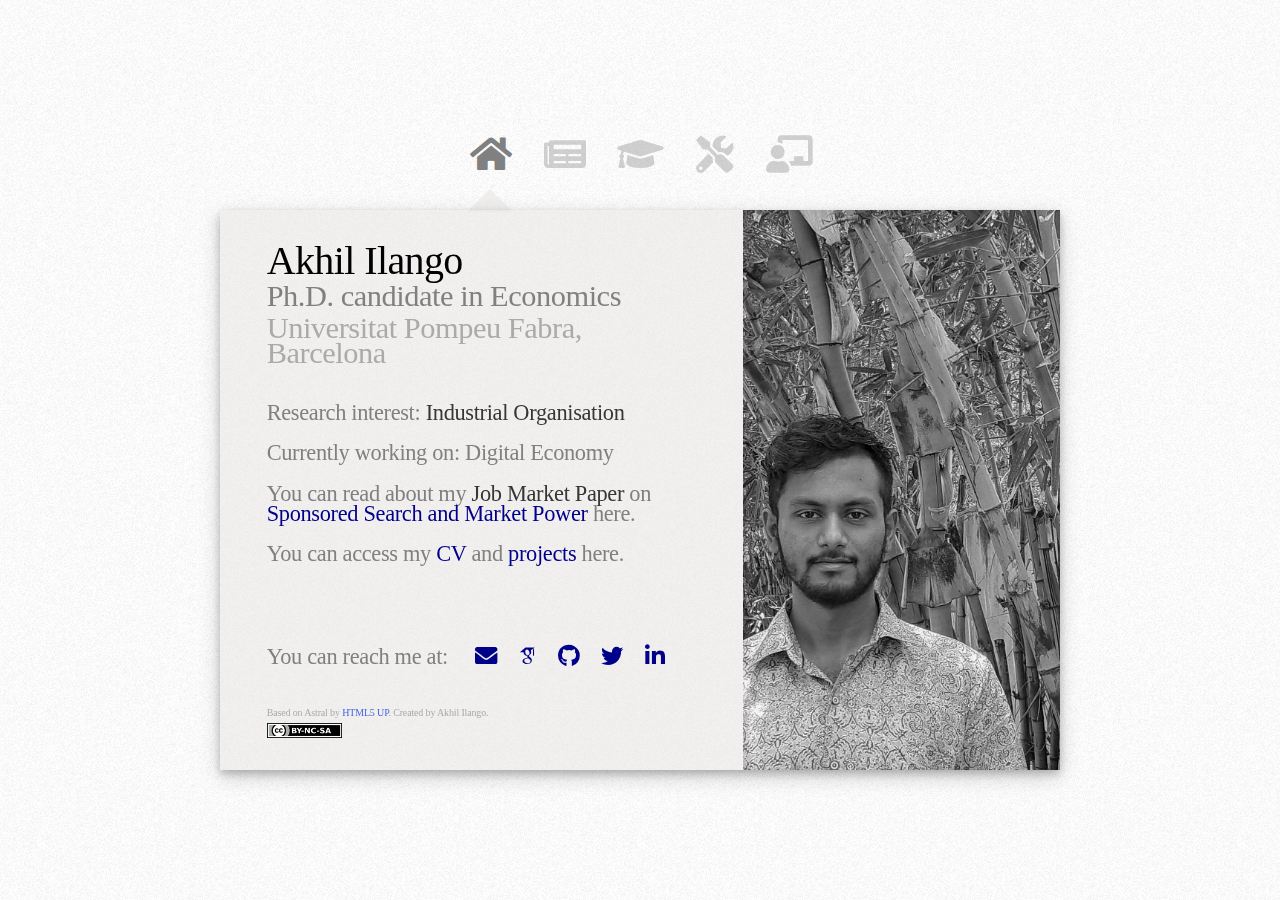
==== akhililango.github.io-master/index.html @ 3ec4627b "shadow" ====
<!DOCTYPE HTML>
<!--
	Based on Astral by HTML5 UP (html5up.net)
	Akhil Ilango | @akhil_ilango
	This work is licensed under a Creative Commons Attribution-ShareAlike 4.0 International License.
-->
<html>
	<head>
		<title>Akhil Ilango</title>
		<meta charset="utf-8" />
		<meta name="viewport" content="width=device-width, initial-scale=1, user-scalable=no" />
		<link rel="stylesheet" href="assets/css/main.css" />

		<meta name="twitter:card" content="summary"/>
		<meta name="twitter:title" content="Akhil Ilango"/>
		<meta name="twitter:description" content=""/>
		
		<link rel="stylesheet" href="https://cdnjs.cloudflare.com/ajax/libs/font-awesome/4.7.0/css/font-awesome.min.css">
		<link rel="stylesheet" href="assets/css/academicons.css">
		
	</head>
	
		<!-- Wrapper-->
			<div id="wrapper">

				<!-- Nav -->
					<nav id="nav">
						<a href="#" class="fas fa-home" style="color:#808080;"><span>Home</span></a>
						<a href="#jmp" class="fas fa-newspaper" style="color:#808080;"><span>JMP</span></a>
						<a href="#cv" class="fas fa-graduation-cap" style="color:#808080;"><span>CV</span></a>
						<a href="#wp" class="fas fa-tools" style="color:#808080;"><span>Projects</span></a>
<!-- 						<a href="#code" class="fas fa-calculator" style="color:#808080;"><span>Code</span></a>
						<a href="#data" class="fas fa-chart-line" style="color:#808080;"><span>Data</span></a> -->
						<a href="#teaching" class="fas fa-chalkboard-teacher" style="color:#808080;"><span>Teaching</span></a>
<!-- 						<a href="#blog" class="fas fa-globe" style="color:#808080;"><span>Other</span></a> -->
						<!-- <a href="#contact" class="icon solid fa-envelope" style="color:#808080;"><span>Contact</span></a> -->
					</nav>

				<!-- Main -->
					<div id="main">

						<!-- Me -->
							<article id="home" class="panel intro">
								<header>
									<p style="color:black; font-size: 2.5rem; line-height: 0.8em;   " >Akhil Ilango</p>
									<p style="color: grey; font-size: 1.9rem; line-height: 0.8em;   ">Ph.D. candidate in Economics</p>
									<p style=" font-size: 1.9rem; line-height: 0.8em;   ">Universitat Pompeu Fabra, Barcelona</p>
									<br />
									<p style="font-size: 1.4rem;   line-height: 0.9em  ; color: #808080; ">
<!-- 										I'm a third-year Ph.D. student at Universitat Pompeu Fabra, Barcelona.<br> -->
<!-- 										<br /><br> -->
										Research interest: <b>Industrial Organisation</b><!-- , <b>Development</b> -->
										<br /><br>
										Currently working on: Digital Economy<!--, Misallocation -->
										<br /><br>
<!-- 										I am on the <b>Job Market</b> during the <b>2022-23</b> academic year. -->
<!-- 										<br style="line-height: 15px" />Available for interviews at the (Virtual) EEA and AEA <b>Job Market</b> meetings, <b>2022-23</b>.   -->
<!-- 										<br /><br>									 -->
										You can read about my <b>Job Market Paper</b> on 
											<br style="line-height: 1.25rem" /> 
										<a href="https://akhililango.github.io/#jmp">Sponsored Search and Market Power</a>  here.
										<br /><br>
										You can access my <a href="https://akhililango.github.io/#cv">CV</a> and <a href="https://akhililango.github.io/#wp">projects</a> here.
										<br style="line-height: 50%" />
										<br />
										<br>
<!-- 										<span style="color:red;"> NEW! </span> abc -->
<!-- 									</p> -->
									<br style="line-height: 15px" />
									<br>
<!-- 									<p style="font-size:100%;"> -->
										You can reach me at:&emsp;
										<a class="fas fa-envelope" href="mailto:akhil.ilango@upf.edu"></a
										>&emsp;<a class="ai ai-google-scholar" href="pages/error404.html"></a
										>&emsp;<a class="fab fa-github" href="http://github.com/akhililango"></a
										>&emsp;<a class="fab fa-twitter" href="http://twitter.com/ilangoakhil"></a
										>&emsp;<a class="fab fa-linkedin" href="http://linkedin.com/in/akhililango"></a><br>
									</p>
									<br style="line-height: 15px" />
<!--										<li style="font-size: 15px;"><a class="fas fa-google-scholar" href="https://scholar.google.com/citations?user=eohlTTcAAAAJ&hl=en" target="_blank">Google Scholar</li -->
<!-- 										<li style="font-size: 15px;">ArXiv</li> -->
<!-- 										<li style="font-size: 15px;">SSRN</li> -->
<!-- 										<li style="font-size: 15px;"><a href="https://orcid.org/0000-0002-6910-0363"><i class="ai ai-fw ai-orcid-square"></i> ORCID</a><br> -->
<!-- 										<li style="font-size: 15px;"><a href="http://ideas.repec.org/f/pra541.html"><i class="fa fa-fw fa-share-alt-square"></i> RePEc</a><br> -->
<!-- 									</ul><br> -->
<!-- 									<p style="font-size: 10px;"><a rel="license" href="http://creativecommons.org/licenses/by/3.0/"><img alt="Creative Commons License" style="border-width:0" src="https://i.creativecommons.org/l/by/3.0/88x31.png" style="width: 25px;" /></a><br /> -->
									<p style="font-size: 10px;">
<!-- 										This work is licensed under a <a rel="license" href="http://creativecommons.org/licenses/by/3.0/">Creative Commons Attribution 3.0 Unported License</a>.<br> -->
										Based on Astral by <a href"https://html5up.net/">HTML5 UP</a>. Created by Akhil Ilango.<br>
										<img src="pages/by-nc-sa.png" width="75" height="15" alt="" />
<!-- 										[![CC BY-SA 4.0][cc-by-sa-shield]][cc-by-sa]  
										[cc-by-sa-shield]: https://img.shields.io/badge/License-CC%20BY--SA%204.0-lightgrey.svg -->
									</p>
								</header>
								<a href="#work" class="jumplink pic">
									<img  class="img-responsive" alt="Responsive image"
									width="207" height="440" src="pages/akhil-web.jpg"  />
								</a>
							</article>
						
						<!-- JMP -->
							<article id="jmp" class="panel">
								<section>
<!-- 									<header> -->
<!-- 										<h3>Sponsored Search and Market Power</h3><center></center> -->
									<span style=" color: black; font-size: 1.75rem;">Sponsored Search and Market Power</span>
<!-- 									</header> -->
									<p>
										<span style="font-size: 24px;"><b>Job Market Paper</b></span><br style="line-height: 30px" /><br>
										<span style="font-size: 20px;">
											<a style=" text-indent: 0px;" href="pages/projects/SponsoredSearch/SponsoredSearchMarketPower_Akhil-Ilango.pdf" target="_blank"><span class="nowrap"><span class="fa fa-file-pdf-o"></span> Draft</span></a>&emsp;
<!-- 											<a style=" text-indent: 0px;" href="https://papers.ssrn.com/sol3/papers.cfm?abstract_id=3992851" target="_blank"><span class="nowrap"><span class="fa fa-file-pdf-o"></span> <span class="ai ai-ssrn ai-lg"></span></span></a>&emsp;
											<a  style=" text-indent: 0px;"href="pages/error404.html" target="_blank"><span class="nowrap"><span class="fa fa-file-pdf-o"></span> Slides</span></a>&emsp;
											<a style=" text-indent: 0px;" href="https://akhililango.github.io/#code"><span class="nowrap"><span class="fa fa-code"></span> Code</span></a>&emsp;
											<a style=" text-indent: 0px;"href="https://akhililango.github.io/#data"><span class="nowrap"><span class="fa fa-database"></span> Data</span></a>&emsp;
											<a style=" text-indent: 0px;" href="pages/error404.html" target="_blank"><span class="nowrap"><span class="ai ai-google-scholar"></span> BibTeX</span></a> -->
										</span>
												<br>
									</p>
									<p style="font-size: 20px;">
										Fact 1: Rising product market concentration <br /><br>
										Fact 2: Dominant digital platforms <br /><br>
										Question: How do digital platforms affect product market competition? <br /><br>
										This paper: Effects of Sponsored Ads <br /><br>
										Novel channel: Pass-through of ad commission into product pricing is asymmetric across ad position<br /><br>
										Takeaway: Ad auction reduces product market competition and consumer welfare through above channel
										<hr>
											<center>
												<figure>
												  <img style="width:60%;" src="pages/projects/SponsoredSearch/thispaper-white.png"  />
												  <figcaption style="font-size: 20px;">Framework</figcaption>
												</figure>
											</center>
										<hr>
										<b style="font-size: 20px;">Step 1</b><span style="font-size: 20px;">: Effect of prominence and price visibility in absence of auction </span><br><br>
											<center>
												<figure>
												  <img style="width:60%;" src="pages/projects/SponsoredSearch/benchmark.gif"  />
												  <figcaption style="font-size: 20px;">Price visibility affects both search and purchase decision</figcaption>
												</figure>
											</center>
											<br /><br>
											<center>
												<figure>
												  <img style="width:40%;" src="pages/projects/SponsoredSearch/benchmark-white.png"  />
												  <figcaption style="font-size: 20px;">Price visibility increases price elasticity</figcaption>
												</figure>
											</center>
										<br /><br>
										<hr>
										<b style="font-size: 20px;">Step 2</b><span style="font-size: 20px;">: Equilibrium with auction </span><br><br>
											<center>
												<figure>
												  <img style="width:60%;" src="pages/projects/SponsoredSearch/fulleqm.gif"  />
												  <figcaption style="font-size: 20px;">Heterogenous pass-through of ad commission by position</figcaption>
												</figure>
											</center>
											<br /><br>
											<center>
												<figure>
												  <img style="width:40%;" src="pages/projects/SponsoredSearch/fulleqm-white.png"  />
												  <figcaption style="font-size: 20px;">Ad auction reduces ability of firm 2 to compete through prices</figcaption>
												</figure>
											</center>
											<br /><br>
											<center>
												<figure>
												  <img style="width:40%;" src="pages/projects/SponsoredSearch/cs-white.png"  />
												  <figcaption style="font-size: 20px;">Reduced competition leads to lower consumer surplus</figcaption>
												</figure>
											</center>
										<hr>
										<b style="font-size: 20px;">More results in the paper</b>:<br>
											<span style="font-size: 20px;">
												Extension: Vertically differentiated firms
												<br>
												Counterfactuals (to-do): Per-sale commission, Consumer subscription, Platform as a firm
											</span>
										<hr>
										<b style="font-size: 20px;">Upcoming</b><span style="font-size: 20px;">: Structural estimation of pass-through from ad commissions to product prices</span>
									</p>
								</section>
							</article>
				
						<!-- CV -->
							<article id="cv" class="panel">
								<section>
									<p>
										<span style="font-size: 20px;">
											<a href="pages/CV_Akhil-Ilango.pdf" target="_blank"><span class="nowrap" style="font-size: 1.5rem;">CV <span class="fa fa-file-pdf-o"></span></a>&emsp;
										</span>
											<br>
										<span style="font-size: 16px;">Updated December 2021.</span>
									</p>
<!-- 									<br style="line-height: 30px" /> -->
<!-- 									<header>
										<h3>Education</h3>
									</header> -->
									<span style=" color: black; font-size: 1.75rem;">Education</span>
									<p style="font-size: 20px;">
										&emsp;Ph.D. in Economics, UPF, Barcelona, 2023 (expected)<br style="line-height: 30px" />
										&emsp;M.Res. in Economics, UPF, Barcelona, 2019<br style="line-height: 30px" />
										&emsp;M.Sc. in Economics, BSE & UPF, Barcelona, 2018<br style="line-height: 30px" />
										&emsp;B.Tech. in Mechanical Engineering, NIT-T, India, 2017<br style="line-height: 30px" />
									<br>
									</p>
<!-- 									<header>
										<h3>References</h3>
									</header> -->
									<span style=" color: black; font-size: 1.75rem;">References</span>
									<p style="font-size: 20px; style="line-height: 30px">
										&emsp;<a href="http://www.econ.upf.edu/~rferrer/">Rosa Ferrer</a>, Associate Professor, UPF<br style="line-height: 30px" />
										&emsp;<a href="https://sites.google.com/site/sandroshelegia/">Sandro Shelegia</a>, Associate Professor, UPF<br style="line-height: 30px" />
										&emsp;ABC<br style="line-height: 30px" />
										&emsp;DEF<br style="line-height: 30px" />
									<br>
									</p>
<!-- 									<header>
										<h3>Address</h3>
									</header> -->
									<span style=" color: black; font-size: 1.75rem;">Address</span>
									<p style="font-size: 20px;">
										&emsp;C/ Ramon Trias Fargas 25-27<br style="line-height: 30px" />
										&emsp;08005 Barcelona<br style="line-height: 30px" />
										&emsp;Department of Economics and Business<br style="line-height: 30px" />
										&emsp;Universitat Pompeu Fabra<br style="line-height: 30px" />
										&emsp;Ciutadella Campus
									</p>
								</section>
							</article>
						
						<!-- Projects -->
							<article id="wp" class="panel">
<!-- 								<section>
									<header>
										<h3>Publications</h3>
									</header>
								</section> -->
 								<section>
<!-- 									<header> -->
<!--  										<h3>Working Paper(s)</h3> -->
 										<span style=" color: black; font-size: 1.75rem;">Working Paper(s)</span>
<!-- 									</header> -->
									<br />
									<p> 
										<span style=" text-indent: 10px; line-height: 2.2rem; " class="papertitle"><b >* Sponsored Search and Market Power</b></span>
										<span  style=" text-indent: 30px;"class="journal">Job Market Paper</span>
											<br style="line-height: 0.05rem" />
										<span class="coauthors" style=" text-indent: 30px;"><b>Best Paper Nominee</b>, <span style="font-size: 14px;">2021 Econometric Society Delhi WS<a href="http://econdse.org/ws2021/"></a></span></span>
 											<br style="line-height: 0.1rem" />
										<span style="font-size: 20px; text-indent: 30px">
											<details>
											<summary style="font-size: 20px; text-indent: 45px;">
												Abstract&emsp;
												<a style=" text-indent: 0px;" href="pages/projects/SponsoredSearch/SponsoredSearchMarketPower_Akhil-Ilango.pdf" target="_blank"><span class="nowrap"><span class="fa fa-file-pdf-o"></span> Draft</span></a>&emsp;
												<a style=" text-indent: 0px;" href="https://papers.ssrn.com/sol3/papers.cfm?abstract_id=3992851" target="_blank"><span class="nowrap"><span class="fa fa-file-pdf-o"></span> <span class="ai ai-ssrn ai-lg"></span></span></a>&emsp;
 												<a style=" text-indent: 0px;"href="pages/error404.html" target="_blank"><span class="nowrap"><span class="fa fa-file-pdf-o"></span> Slides</span></a>&emsp;
												<a style=" text-indent: 0px;" href="https://akhililango.github.io/#code"><span class="nowrap"><span class="fa fa-code"></span> Code</span></a>&emsp;
												<a style=" text-indent: 0px;"href="https://akhililango.github.io/#data"><span class="nowrap"><span class="fa fa-database"></span> Data</span></a>&emsp;
												<a style=" text-indent: 0px;" href="pages/error404.html" target="_blank"><span class="nowrap"><span class="ai ai-google-scholar"></span> BibTeX</span></a>
											</summary>
												<p align="justify" style="font-size: 1rem; text-indent: 45px;line-height: 1.5rem">
													<span align="justify">
														&emsp;How does online advertising affect consumer behaviour, product pricing and
															competition? To analyse this, I develop a theory of digital marketplaces where
															an intermediary provides a platform for firms to advertise their product and
															where consumers need to engage in costly search if they want to learn more
															about the products. The contributions of this paper are twofold. First, I consider
															the case where advertising cost is lump-sum, as in offline advertising. I show
															that when prices are observable prior to search, a more prominent firm charges
															a higher price and earns a higher revenue. Second, I augment this model by
															allowing the intermediary to determine endogenously the order in which
															products are displayed and the advertising commissions (per-click) to be paid,
															through an auction. I show that the pass-through from these commissions to
															product prices is higher for a non-prominent firm, thus restricting its ability
															to compete using price. This asymmetry in equilibrium lowers competition,
															consumer surplus and total transactions in the product market. This result
															informs the ongoing policy debate on the effect of dominant digital platforms
															on the product market.
													</span>
													<br>
													<center>
														<img style="width:75%;" src="pages/projects/SponsoredSearch/thispaper-white.png"  />
															<br style="line-height: 0.8rem" />
														<img style="width:50%;" src="pages/projects/SponsoredSearch/cs-white.png"  />
													</center>
												</p>
											</details>
											<p class="coauthors" style=" text-indent: 30px;"><b>Presented at</b>: <span style="font-size: 12px;">2021 Delhi WS, UPF Internal Micro, Stockholm IO Workshop, UPF Jamboree</span>
											</p>
										</span>
									</p>			
								</section>
								<section>
<!-- 									<header> -->
<!--  										<h3>Work(s) In-Progress</h3> -->
										<span style=" color: black; font-size: 1.75rem;">Work(s) In-Progress</span>
<!-- 									</header> -->
 									<p>
										<span style=" text-indent: 10px; line-height: 2.2rem;" class="papertitle"><b >* Sponsored Search and Market Power: Empirical Evidence</b></span>
 									</p>
									<p>
										<span style=" text-indent: 10px; line-height: 2.2rem; " class="papertitle"><b >* Demand distortions and Markups</b></span>
										<span class="coauthors" style=" text-indent: 30px;">with <a href="https://sites.google.com/view/econsampreet" target="_blank">Sampreet Goraya</a> (Stockholm SE)</span>
  											<br style="line-height: 0.1rem" /> 
										<span style="font-size: 20px; text-indent: 30px">
											<details>
											<summary style="font-size: 20px; text-indent: 45px;">
												Abstract&emsp;
											</summary>
												<p align="justify" style="font-size: 1rem; text-indent: 45px;line-height: 1.5rem">
													<span align="justify">
														&emsp;Local demand is an important determinant of firm growth in the rural areas. In
														this project, we document the role of ethnic networks in segmenting the local
														demand and its implication for local firm growth and aggregate misallocation.
														We focus our analysis on Indian firms, where caste networks are an important
														determinant of individuals’ economic outcome. We show that demand is
														segmented along caste lines. This in turn creates markup and productivity
														dispersion. To identify this demand effect, we use exogenous changes in
														regional rainfall intensity as an instrument for local demand shocks. We find
														that the Low Caste (LC) consumers experience a positive income shock due to
														rainfall and that this translates into higher per-capita consumption. Further, we
														show that regional increase in the LCs’ demand translates into higher output
														growth for the firms with LC owners relative to others. Using a quantitative
														model of capital market friction and demand segmentation, we look to highlight
														the demand channel in determining firm growth and misallocation.
													</span>
												<br>
												</p>
											</details>
												<p class="coauthors" style=" text-indent: 30px;"><b>Presented at</b> (me & co-author): <span style="font-size: 0.75rem;">2020 UPF Jamboree</span>
												</p>
										</span>
									</p>
									<p>
										<span style=" text-indent: 10px; line-height: 2.2rem; " class="papertitle"><b >* Sleeping With the Enemy</b></span>
										<span class="coauthors" style=" text-indent: 30px;">with <a href="https://espinomics.wixsite.com/mespinosa" target="_blank">Miguel Espinosa</a> (U Bocconi) and <a href="https://sites.google.com/view/giorgio-zanarone?" target="_blank">Giorgio Zanarone</a> (U Washington St. Louis)</span>
									</p>						
									<p>
										<span style=" text-indent: 10px; line-height: 2.2rem;" class="papertitle"><b >* The Dynamics of Firm Prominence</b></span>
									</p>
								</section>
<!-- 								<section>
									<header>
										<p style=" color: black; font-size: 2.5rem; line-height: 2.2rem">Work In-Hibernation</p>
									</header>
									<p>
										<span style=" text-indent: 10px; line-height: 2.2rem; " class="papertitle"><b >Rational Adaptation</b></span>
									</p>
								</section> -->
								<section>
<!-- 									<header> -->
<!--  										<h3>Collaborators</h3> -->
										<span style=" color: black; font-size: 1.75rem;">Collaborators</span>
<!-- 									</header> -->
									<p>
										<span class="coauthors" style=" text-indent: 30px;"><a font-size="20px"; href="https://espinomics.wixsite.com/mespinosa">Espinosa, Miguel</a></span>
											<br style="line-height: 0.1rem" /> 
										<span class="coauthors" style=" text-indent: 30px;"><a font-size="20px"; href="https://sites.google.com/view/econsampreet" target="_blank">Goraya, Sampreet</a></span>
											<br style="line-height: 0.1rem" /> 
										<span class="coauthors" style=" text-indent: 30px;"><a font-size="20px"; href="https://sites.google.com/view/giorgio-zanarone?">Zanarone, Giorgio</a></span>
											<br style="line-height: 0.1rem" /> 
									</p>
								</section>
							</article>
								
 						<!-- Code -->
							<article id="code" class="panel">
  								<section>
<!-- 								<header> -->
<!-- 									<h3>Code</h3> -->
									<span style=" color: black; font-size: 1.75rem;">Code</span>
<!-- 								</header> -->
									<p>
										<br style="line-height: 1.5em" />
										<span style="font-size: 16px; text-indent: 20px">
											<details>
											<summary style=" text-indent: 20px; line-height: 1.5rem;">
												Sponsored Search: Empircial Evidence&emsp;
											</summary>
												<p align="justify" style="font-size: 1rem; text-indent: 20px;">
													<span align="justify">
														&emsp;- <a href="pages/error404.html">Non-parametric BLP</a><br>
													</span>
												</p>
											</details>
										</span>
									</p>
								</section>
							</article>
								
						<!-- Data -->
							<article id="data" class="panel">
								<section>
<!-- 								<header> -->
<!-- 									<h3>Data</h3> -->
									<span style=" color: black; font-size: 1.75rem;">Data</span>
<!-- 								</header> -->
									<p>
										<br style="line-height: 1.5em" />
										<span style="font-size: 16px; text-indent: 20px">
											<details>
											<summary style=" text-indent: 20px; line-height: 1.5rem;">
												Sleeping With the Enemy&emsp;
											</summary>
												<p align="justify" style="font-size: 1rem; text-indent: 20px;">
													<span align="justify">
														&emsp;- <a href="https://data.stanford.edu/congress_text">U.S. Congressional Records</a><br>
													</span>
												</p>
											</details>
										</span>
									</p>
									<p>
										<br style="line-height: 0.5em" />
										<span style="font-size: 16px; text-indent: 20px">
											<details>
											<summary style=" text-indent: 20px; line-height: 1.5rem;">
												Demand Distortions and Markups&emsp;
											</summary>
												<p align="justify" style="font-size: 1rem; text-indent: 20px;">
													<span align="justify">
														&emsp;- <a href="https://www.msmedatabank.in/">Micro, Small & Medium sized Enterprises Survey - India</a><br>
														&emsp;&emsp; - <a href="http://www.microdata.gov.in/nada43/index.php/home">NSS Household Consumption and Employment Survey - India</a><br>
														&emsp;&emsp; - <a href="http://www.microdata.gov.in/nada43/index.php/home">Economic Census - India</a><br>
													</span>
												</p>
											</details>
										</span>
									</p>
								</section>
							</article>
						
						<!-- Teaching -->
							<article id="teaching" class="panel">
								<section>
<!-- 									<header> -->
<!--  										<h3>Teaching</h3> -->
										<span style=" color: black; font-size: 1.75rem;">Teaching</span>
<!-- 									</header> -->
									<p>
										<br style="line-height: 1.5em" /> 
										<span style=" color: black; font-size: 20px;">TA - UPF Undergraduate</span>
											<li style="font-size: 20px;">Industrial Organisation</li>
											<li style="font-size: 20px;">Regulation and Competition Policy</li>
											<li style="font-size: 20px;">Microeconomics 1</li>
											<li style="font-size: 20px;">Microeconomics 2</li>
											<li style="font-size: 20px;"><a href="https://github.com/akhililango/TA-R2019">Modern Statistical Computing in R</a></li>
											<li style="font-size: 20px;">Data Analysis</li>
											<li style="font-size: 20px;">Business Organisation and Management</li>
											<li style="font-size: 20px;">Introduction to Macroeconomics</li>
											<li style="font-size: 20px;">Mathematics for Finance</li>
									</p>
								</section>
							</article>
								
						<!-- Stuff -->
							<article id="blog" class="panel">
								<section>
<!-- 									<header> -->
<!-- 										<h3>Stuff</h3> -->
										<span style=" color: black; font-size: 1.75rem;">Other</span>
<!-- 									</header> -->
									<p>
										<br style="line-height: 1.5em" />
										<span style="font-size: 16px; text-indent: 20px">
											<details>
											<summary style=" text-indent: 20px; line-height: 1.5rem;">
												Some Links for Economists&emsp;
											</summary>
												<p align="justify" style="font-size: 1rem; text-indent: 20px;">
													<span align="justify">
														&emsp;- <a href="https://the-turing-way.netlify.app/">The Turing Way's guide to reproducible research</a><br>
														&emsp;&emsp; - <a href="https://tilburgsciencehub.com/">Tools for Empirical research</a><br>
														&emsp;&emsp; - <a href="https://sites.google.com/site/mkudamatsu/tips4economists">Tips for Economists</a><br>
													</span>
												</p>
											</details>
										</span>
									</p>
									<p>
										<br style="line-height: 0.75em" />
										<span style="font-size: 16px; text-indent: 20px">
											<details>
											<summary style=" text-indent: 20px; line-height: 1.5rem;">
												Monthly favourites&emsp;
											</summary>
												<p align="justify" style="font-size: 1rem; text-indent: 20px;">
													<span align="justify">
														&emsp;- Watch: <i>Shoplifters</i>, (2018) - Japan<br>
														&emsp;&emsp; - Read: <i>The Paper Menagerie</i>, by Ken Liu <br>
															     <br style="line-height: 1.5em" />
														<span style="font-size: 16px; text-indent: 30px">
															<details>
															<summary style=" text-indent: 30px; line-height: 1.5rem;">
																Previous&emsp;
															</summary>
																<p align="justify" style="font-size: 1rem; text-indent: 30px;">
																	<span align="justify">
																		&emsp;- Watch: <i>Shoplifters</i>, (2018) - Japan<br>
																		&emsp;&emsp;&nbsp;&nbsp;- Read: <i>The Paper Menagerie</i>, by Ken Liu <br>
																		<br>
																		&emsp;&emsp;&nbsp;&nbsp;- <a href="https://visceralreasoning.wordpress.com/">Defunct blog</a><br>
																	</span>
																</p>
															</details>
														</span>
													</span>
												</p>
											</details>
										</span>
									</p>
									<p>
										<br style="line-height: 0.75em" />
										<span style="font-size: 16px; text-indent: 20px">
											<details>
											<summary style=" text-indent: 20px; line-height: 1.5rem;">
												Translations&emsp;
											</summary>
												<p align="justify" style="font-size: 1rem; text-indent: 20px;">
													<span align="justify">
														&emsp;- <a href="pages/error404.html"></a>night comes first (ongoing): முதலில் இரவு வரும் - ஆதவன், 1985 (Tamil)<br>
<!-- 														&emsp;&emsp; -  -->
													</span>
												</p>
											</details>
										</span>
									</p>							
								</section>
							</article>

						<!-- Contact 
							<article id="contact" class="panel">
								<header>
									<h2>Contact Me</h2>
								</header>
								<form action="#" method="post">
									<div>
										<div class="row">
											<div class="col-6 col-12-medium">
												<input type="text" name="name" placeholder="Name" />
											</div>
											<div class="col-6 col-12-medium">
												<input type="text" name="email" placeholder="Email" />
											</div>
											<div class="col-12">
												<input type="text" name="subject" placeholder="Subject" />
											</div>
											<div class="col-12">
												<textarea name="message" placeholder="Message" rows="6"></textarea>
											</div>
											<div class="col-12">
												<input type="submit" value="Send Message" />
											</div>
										</div>
									</div>
								</form>
							</article>
						-->
					</div>
				

				<!-- Footer -->
<!-- 					<div id="footer">
						<ul class="copyright">
							<li>&copy; .</li><li>Design: <a href="http://html5up.net">HTML5 UP</a></li>
						</ul>
					</div> -->

			</div>

		<!-- Scripts -->
			<script src="assets/js/jquery.min.js"></script>
			<script src="assets/js/browser.min.js"></script>
			<script src="assets/js/breakpoints.min.js"></script>
			<script src="assets/js/util.js"></script>
			<script src="assets/js/main.js"></script>
			<script src="https://code.jquery.com/jquery-3.3.1.slim.min.js" integrity="sha384-q8i/X+965DzO0rT7abK41JStQIAqVgRVzpbzo5smXKp4YfRvH+8abtTE1Pi6jizo" crossorigin="anonymous"></script>
			<script src="https://cdnjs.cloudflare.com/ajax/libs/popper.js/1.14.7/umd/popper.min.js" integrity="sha384-UO2eT0CpHqdSJQ6hJty5KVphtPhzWj9WO1clHTMGa3JDZwrnQq4sF86dIHNDz0W1" crossorigin="anonymous"></script>
<!-- 			<script src="https://stackpath.bootstrapcdn.com/bootstrap/4.3.1/js/bootstrap.min.js" integrity="sha384-JjSmVgyd0p3pXB1rRibZUAYoIIy6OrQ6VrjIEaFf/nJGzIxFDsf4x0xIM+B07jRM" crossorigin="anonymous"></script></body> -->


	</body>	
	
	
</html>
---- akhililango.github.io-master/assets/css/main.css ----
@import url("https://fonts.googleapis.com/css?family=Source+Sans+Pro:300,400,300italic,400italic");
@import url("fontawesome-all.min.css");

/*
	Astral by HTML5 UP
	html5up.net | @ajlkn
	Free for personal and commercial use under the CCA 3.0 license (html5up.net/license)
*/

html, body, div, span, applet, object,
iframe, h1, h2, h3, h4, h5, h6, p, blockquote,
pre, a, abbr, acronym, address, big, cite,
code, del, dfn, em, img, ins, kbd, q, s, samp,
small, strike, strong, sub, sup, tt, var, b,
u, i, center, dl, dt, dd, ol, ul, li, fieldset,
form, label, legend, table, caption, tbody,
tfoot, thead, tr, th, td, article, aside,
canvas, details, embed, figure, figcaption,
footer, header, hgroup, menu, nav, output, ruby,
section, summary, time, mark, audio, video {
	margin: 0;
	padding: 0;
	border: 0;
	font-size: 100%;
	font: inherit;
	vertical-align: baseline;}

article, aside, details, figcaption, figure,
footer, header, hgroup, menu, nav, section {
	display: block;}

a:link {
  color: darkblue;
  background-color: transparent;
  text-decoration: none;
}

a:visited {
  color: purple;
  background-color: transparent;
  text-decoration: none;
}

a:hover {
  color: hotpink;
  text-decoration: underline;
}

a:active {
  color: blue;
  text-decoration: underline;
}

body {
	line-height: 1;
}

ol, ul {
	list-style: none;
}

ol, ul, dl {
	list-height: 80%;
}

blockquote, q {
	quotes: none;
}

	blockquote:before, blockquote:after, q:before, q:after {
		content: '';
		content: none;
	}

table {
	border-collapse: collapse;
	border-spacing: 0;
}

body {
	-webkit-text-size-adjust: none;
}

mark {
	background-color: transparent;
	color: inherit;
}

input::-moz-focus-inner {
	border: 0;
	padding: 0;
}

input, select, textarea {
	-moz-appearance: none;
	-webkit-appearance: none;
	-ms-appearance: none;
	appearance: none;
}

/* Row */

	.row {
		display: flex;
		flex-wrap: wrap;
		box-sizing: border-box;
		align-items: stretch;
	}

		.row > * {
			box-sizing: border-box;
		}

		.row.gtr-uniform > * > :last-child {
			margin-bottom: 0;
		}

		.row.aln-left {
			justify-content: flex-start;
		}

		.row.aln-center {
			justify-content: center;
		}

		.row.aln-right {
			justify-content: flex-end;
		}

		.row.aln-top {
			align-items: flex-start;
		}

		.row.aln-middle {
			align-items: center;
		}

		.row.aln-bottom {
			align-items: flex-end;
		}

		.row > .imp {
			order: -1;
		}

		.row > .col-1 {
			width: 8.33333%;
		}

		.row > .off-1 {
			margin-left: 8.33333%;
		}

		.row > .col-2 {
			width: 16.66667%;
		}

		.row > .off-2 {
			margin-left: 16.66667%;
		}

		.row > .col-3 {
			width: 25%;
		}

		.row > .off-3 {
			margin-left: 25%;
		}

		.row > .col-4 {
			width: 33.33333%;
		}

		.row > .off-4 {
			margin-left: 33.33333%;
		}

		.row > .col-5 {
			width: 41.66667%;
		}

		.row > .off-5 {
			margin-left: 41.66667%;
		}

		.row > .col-6 {
			width: 50%;
		}

		.row > .off-6 {
			margin-left: 50%;
		}

		.row > .col-7 {
			width: 58.33333%;
		}

		.row > .off-7 {
			margin-left: 58.33333%;
		}

		.row > .col-8 {
			width: 66.66667%;
		}

		.row > .off-8 {
			margin-left: 66.66667%;
		}

		.row > .col-9 {
			width: 75%;
		}

		.row > .off-9 {
			margin-left: 75%;
		}

		.row > .col-10 {
			width: 83.33333%;
		}

		.row > .off-10 {
			margin-left: 83.33333%;
		}

		.row > .col-11 {
			width: 91.66667%;
		}

		.row > .off-11 {
			margin-left: 91.66667%;
		}

		.row > .col-12 {
			width: 100%;
		}

		.row > .off-12 {
			margin-left: 100%;
		}

		.row.gtr-0 {
			margin-top: 0em;
			margin-left: 0em;
		}

			.row.gtr-0 > * {
				padding: 0em 0 0 0em;
			}

			.row.gtr-0.gtr-uniform {
				margin-top: 0em;
			}

				.row.gtr-0.gtr-uniform > * {
					padding-top: 0em;
				}

		.row.gtr-25 {
			margin-top: -0.3125em;
			margin-left: -0.3125em;
		}

			.row.gtr-25 > * {
				padding: 0.3125em 0 0 0.3125em;
			}

			.row.gtr-25.gtr-uniform {
				margin-top: -0.3125em;
			}

				.row.gtr-25.gtr-uniform > * {
					padding-top: 0.3125em;
				}

		.row.gtr-50 {
			margin-top: -0.625em;
			margin-left: -0.625em;
		}

			.row.gtr-50 > * {
				padding: 0.625em 0 0 0.625em;
			}

			.row.gtr-50.gtr-uniform {
				margin-top: -0.625em;
			}

				.row.gtr-50.gtr-uniform > * {
					padding-top: 0.625em;
				}

		.row {
			margin-top: -1.25em;
			margin-left: -1.25em;
		}

			.row > * {
				padding: 1.25em 0 0 1.25em;
			}

			.row.gtr-uniform {
				margin-top: -1.25em;
			}

				.row.gtr-uniform > * {
					padding-top: 1.25em;
				}

		.row.gtr-150 {
			margin-top: -1.875em;
			margin-left: -1.875em;
		}

			.row.gtr-150 > * {
				padding: 1.875em 0 0 1.875em;
			}

			.row.gtr-150.gtr-uniform {
				margin-top: -1.875em;
			}

				.row.gtr-150.gtr-uniform > * {
					padding-top: 1.875em;
				}

		.row.gtr-200 {
			margin-top: -2.5em;
			margin-left: -2.5em;
		}

			.row.gtr-200 > * {
				padding: 2.5em 0 0 2.5em;
			}

			.row.gtr-200.gtr-uniform {
				margin-top: -2.5em;
			}

				.row.gtr-200.gtr-uniform > * {
					padding-top: 2.5em;
				}

		@media screen and (max-width: 1680px) {

			.row {
				display: flex;
				flex-wrap: wrap;
				box-sizing: border-box;
				align-items: stretch;
			}

				.row > * {
					box-sizing: border-box;
				}

				.row.gtr-uniform > * > :last-child {
					margin-bottom: 0;
				}

				.row.aln-left {
					justify-content: flex-start;
				}

				.row.aln-center {
					justify-content: center;
				}

				.row.aln-right {
					justify-content: flex-end;
				}

				.row.aln-top {
					align-items: flex-start;
				}

				.row.aln-middle {
					align-items: center;
				}

				.row.aln-bottom {
					align-items: flex-end;
				}

				.row > .imp-xlarge {
					order: -1;
				}

				.row > .col-1-xlarge {
					width: 8.33333%;
				}

				.row > .off-1-xlarge {
					margin-left: 8.33333%;
				}

				.row > .col-2-xlarge {
					width: 16.66667%;
				}

				.row > .off-2-xlarge {
					margin-left: 16.66667%;
				}

				.row > .col-3-xlarge {
					width: 25%;
				}

				.row > .off-3-xlarge {
					margin-left: 25%;
				}

				.row > .col-4-xlarge {
					width: 33.33333%;
				}

				.row > .off-4-xlarge {
					margin-left: 33.33333%;
				}

				.row > .col-5-xlarge {
					width: 41.66667%;
				}

				.row > .off-5-xlarge {
					margin-left: 41.66667%;
				}

				.row > .col-6-xlarge {
					width: 50%;
				}

				.row > .off-6-xlarge {
					margin-left: 50%;
				}

				.row > .col-7-xlarge {
					width: 58.33333%;
				}

				.row > .off-7-xlarge {
					margin-left: 58.33333%;
				}

				.row > .col-8-xlarge {
					width: 66.66667%;
				}

				.row > .off-8-xlarge {
					margin-left: 66.66667%;
				}

				.row > .col-9-xlarge {
					width: 75%;
				}

				.row > .off-9-xlarge {
					margin-left: 75%;
				}

				.row > .col-10-xlarge {
					width: 83.33333%;
				}

				.row > .off-10-xlarge {
					margin-left: 83.33333%;
				}

				.row > .col-11-xlarge {
					width: 91.66667%;
				}

				.row > .off-11-xlarge {
					margin-left: 91.66667%;
				}

				.row > .col-12-xlarge {
					width: 100%;
				}

				.row > .off-12-xlarge {
					margin-left: 100%;
				}

				.row.gtr-0 {
					margin-top: 0em;
					margin-left: 0em;
				}

					.row.gtr-0 > * {
						padding: 0em 0 0 0em;
					}

					.row.gtr-0.gtr-uniform {
						margin-top: 0em;
					}

						.row.gtr-0.gtr-uniform > * {
							padding-top: 0em;
						}

				.row.gtr-25 {
					margin-top: -0.3125em;
					margin-left: -0.3125em;
				}

					.row.gtr-25 > * {
						padding: 0.3125em 0 0 0.3125em;
					}

					.row.gtr-25.gtr-uniform {
						margin-top: -0.3125em;
					}

						.row.gtr-25.gtr-uniform > * {
							padding-top: 0.3125em;
						}

				.row.gtr-50 {
					margin-top: -0.625em;
					margin-left: -0.625em;
				}

					.row.gtr-50 > * {
						padding: 0.625em 0 0 0.625em;
					}

					.row.gtr-50.gtr-uniform {
						margin-top: -0.625em;
					}

						.row.gtr-50.gtr-uniform > * {
							padding-top: 0.625em;
						}

				.row {
					margin-top: -1.25em;
					margin-left: -1.25em;
				}

					.row > * {
						padding: 1.25em 0 0 1.25em;
					}

					.row.gtr-uniform {
						margin-top: -1.25em;
					}

						.row.gtr-uniform > * {
							padding-top: 1.25em;
						}

				.row.gtr-150 {
					margin-top: -1.875em;
					margin-left: -1.875em;
				}

					.row.gtr-150 > * {
						padding: 1.875em 0 0 1.875em;
					}

					.row.gtr-150.gtr-uniform {
						margin-top: -1.875em;
					}

						.row.gtr-150.gtr-uniform > * {
							padding-top: 1.875em;
						}

				.row.gtr-200 {
					margin-top: -2.5em;
					margin-left: -2.5em;
				}

					.row.gtr-200 > * {
						padding: 2.5em 0 0 2.5em;
					}

					.row.gtr-200.gtr-uniform {
						margin-top: -2.5em;
					}

						.row.gtr-200.gtr-uniform > * {
							padding-top: 2.5em;
						}

		}

		@media screen and (max-width: 1280px) {

			.row {
				display: flex;
				flex-wrap: wrap;
				box-sizing: border-box;
				align-items: stretch;
			}

				.row > * {
					box-sizing: border-box;
				}

				.row.gtr-uniform > * > :last-child {
					margin-bottom: 0;
				}

				.row.aln-left {
					justify-content: flex-start;
				}

				.row.aln-center {
					justify-content: center;
				}

				.row.aln-right {
					justify-content: flex-end;
				}

				.row.aln-top {
					align-items: flex-start;
				}

				.row.aln-middle {
					align-items: center;
				}

				.row.aln-bottom {
					align-items: flex-end;
				}

				.row > .imp-large {
					order: -1;
				}

				.row > .col-1-large {
					width: 8.33333%;
				}

				.row > .off-1-large {
					margin-left: 8.33333%;
				}

				.row > .col-2-large {
					width: 16.66667%;
				}

				.row > .off-2-large {
					margin-left: 16.66667%;
				}

				.row > .col-3-large {
					width: 25%;
				}

				.row > .off-3-large {
					margin-left: 25%;
				}

				.row > .col-4-large {
					width: 33.33333%;
				}

				.row > .off-4-large {
					margin-left: 33.33333%;
				}

				.row > .col-5-large {
					width: 41.66667%;
				}

				.row > .off-5-large {
					margin-left: 41.66667%;
				}

				.row > .col-6-large {
					width: 50%;
				}

				.row > .off-6-large {
					margin-left: 50%;
				}

				.row > .col-7-large {
					width: 58.33333%;
				}

				.row > .off-7-large {
					margin-left: 58.33333%;
				}

				.row > .col-8-large {
					width: 66.66667%;
				}

				.row > .off-8-large {
					margin-left: 66.66667%;
				}

				.row > .col-9-large {
					width: 75%;
				}

				.row > .off-9-large {
					margin-left: 75%;
				}

				.row > .col-10-large {
					width: 83.33333%;
				}

				.row > .off-10-large {
					margin-left: 83.33333%;
				}

				.row > .col-11-large {
					width: 91.66667%;
				}

				.row > .off-11-large {
					margin-left: 91.66667%;
				}

				.row > .col-12-large {
					width: 100%;
				}

				.row > .off-12-large {
					margin-left: 100%;
				}

				.row.gtr-0 {
					margin-top: 0em;
					margin-left: 0em;
				}

					.row.gtr-0 > * {
						padding: 0em 0 0 0em;
					}

					.row.gtr-0.gtr-uniform {
						margin-top: 0em;
					}

						.row.gtr-0.gtr-uniform > * {
							padding-top: 0em;
						}

				.row.gtr-25 {
					margin-top: -0.3125em;
					margin-left: -0.3125em;
				}

					.row.gtr-25 > * {
						padding: 0.3125em 0 0 0.3125em;
					}

					.row.gtr-25.gtr-uniform {
						margin-top: -0.3125em;
					}

						.row.gtr-25.gtr-uniform > * {
							padding-top: 0.3125em;
						}

				.row.gtr-50 {
					margin-top: -0.625em;
					margin-left: -0.625em;
				}

					.row.gtr-50 > * {
						padding: 0.625em 0 0 0.625em;
					}

					.row.gtr-50.gtr-uniform {
						margin-top: -0.625em;
					}

						.row.gtr-50.gtr-uniform > * {
							padding-top: 0.625em;
						}

				.row {
					margin-top: -1.25em;
					margin-left: -1.25em;
				}

					.row > * {
						padding: 1.25em 0 0 1.25em;
					}

					.row.gtr-uniform {
						margin-top: -1.25em;
					}

						.row.gtr-uniform > * {
							padding-top: 1.25em;
						}

				.row.gtr-150 {
					margin-top: -1.875em;
					margin-left: -1.875em;
				}

					.row.gtr-150 > * {
						padding: 1.875em 0 0 1.875em;
					}

					.row.gtr-150.gtr-uniform {
						margin-top: -1.875em;
					}

						.row.gtr-150.gtr-uniform > * {
							padding-top: 1.875em;
						}

				.row.gtr-200 {
					margin-top: -2.5em;
					margin-left: -2.5em;
				}

					.row.gtr-200 > * {
						padding: 2.5em 0 0 2.5em;
					}

					.row.gtr-200.gtr-uniform {
						margin-top: -2.5em;
					}

						.row.gtr-200.gtr-uniform > * {
							padding-top: 2.5em;
						}

		}

		@media screen and (max-width: 980px) {

			.row {
				display: flex;
				flex-wrap: wrap;
				box-sizing: border-box;
				align-items: stretch;
			}

				.row > * {
					box-sizing: border-box;
				}

				.row.gtr-uniform > * > :last-child {
					margin-bottom: 0;
				}

				.row.aln-left {
					justify-content: flex-start;
				}

				.row.aln-center {
					justify-content: center;
				}

				.row.aln-right {
					justify-content: flex-end;
				}

				.row.aln-top {
					align-items: flex-start;
				}

				.row.aln-middle {
					align-items: center;
				}

				.row.aln-bottom {
					align-items: flex-end;
				}

				.row > .imp-medium {
					order: -1;
				}

				.row > .col-1-medium {
					width: 8.33333%;
				}

				.row > .off-1-medium {
					margin-left: 8.33333%;
				}

				.row > .col-2-medium {
					width: 16.66667%;
				}

				.row > .off-2-medium {
					margin-left: 16.66667%;
				}

				.row > .col-3-medium {
					width: 25%;
				}

				.row > .off-3-medium {
					margin-left: 25%;
				}

				.row > .col-4-medium {
					width: 33.33333%;
				}

				.row > .off-4-medium {
					margin-left: 33.33333%;
				}

				.row > .col-5-medium {
					width: 41.66667%;
				}

				.row > .off-5-medium {
					margin-left: 41.66667%;
				}

				.row > .col-6-medium {
					width: 50%;
				}

				.row > .off-6-medium {
					margin-left: 50%;
				}

				.row > .col-7-medium {
					width: 58.33333%;
				}

				.row > .off-7-medium {
					margin-left: 58.33333%;
				}

				.row > .col-8-medium {
					width: 66.66667%;
				}

				.row > .off-8-medium {
					margin-left: 66.66667%;
				}

				.row > .col-9-medium {
					width: 75%;
				}

				.row > .off-9-medium {
					margin-left: 75%;
				}

				.row > .col-10-medium {
					width: 83.33333%;
				}

				.row > .off-10-medium {
					margin-left: 83.33333%;
				}

				.row > .col-11-medium {
					width: 91.66667%;
				}

				.row > .off-11-medium {
					margin-left: 91.66667%;
				}

				.row > .col-12-medium {
					width: 100%;
				}

				.row > .off-12-medium {
					margin-left: 100%;
				}

				.row.gtr-0 {
					margin-top: 0em;
					margin-left: 0em;
				}

					.row.gtr-0 > * {
						padding: 0em 0 0 0em;
					}

					.row.gtr-0.gtr-uniform {
						margin-top: 0em;
					}

						.row.gtr-0.gtr-uniform > * {
							padding-top: 0em;
						}

				.row.gtr-25 {
					margin-top: -0.3125em;
					margin-left: -0.3125em;
				}

					.row.gtr-25 > * {
						padding: 0.3125em 0 0 0.3125em;
					}

					.row.gtr-25.gtr-uniform {
						margin-top: -0.3125em;
					}

						.row.gtr-25.gtr-uniform > * {
							padding-top: 0.3125em;
						}

				.row.gtr-50 {
					margin-top: -0.625em;
					margin-left: -0.625em;
				}

					.row.gtr-50 > * {
						padding: 0.625em 0 0 0.625em;
					}

					.row.gtr-50.gtr-uniform {
						margin-top: -0.625em;
					}

						.row.gtr-50.gtr-uniform > * {
							padding-top: 0.625em;
						}

				.row {
					margin-top: -1.25em;
					margin-left: -1.25em;
				}

					.row > * {
						padding: 1.25em 0 0 1.25em;
					}

					.row.gtr-uniform {
						margin-top: -1.25em;
					}

						.row.gtr-uniform > * {
							padding-top: 1.25em;
						}

				.row.gtr-150 {
					margin-top: -1.875em;
					margin-left: -1.875em;
				}

					.row.gtr-150 > * {
						padding: 1.875em 0 0 1.875em;
					}

					.row.gtr-150.gtr-uniform {
						margin-top: -1.875em;
					}

						.row.gtr-150.gtr-uniform > * {
							padding-top: 1.875em;
						}

				.row.gtr-200 {
					margin-top: -2.5em;
					margin-left: -2.5em;
				}

					.row.gtr-200 > * {
						padding: 2.5em 0 0 2.5em;
					}

					.row.gtr-200.gtr-uniform {
						margin-top: -2.5em;
					}

						.row.gtr-200.gtr-uniform > * {
							padding-top: 2.5em;
						}

		}

		@media screen and (max-width: 736px) {

			.row {
				display: flex;
				flex-wrap: wrap;
				box-sizing: border-box;
				align-items: stretch;
			}

				.row > * {
					box-sizing: border-box;
				}

				.row.gtr-uniform > * > :last-child {
					margin-bottom: 0;
				}

				.row.aln-left {
					justify-content: flex-start;
				}

				.row.aln-center {
					justify-content: center;
				}

				.row.aln-right {
					justify-content: flex-end;
				}

				.row.aln-top {
					align-items: flex-start;
				}

				.row.aln-middle {
					align-items: center;
				}

				.row.aln-bottom {
					align-items: flex-end;
				}

				.row > .imp-small {
					order: -1;
				}

				.row > .col-1-small {
					width: 8.33333%;
				}

				.row > .off-1-small {
					margin-left: 8.33333%;
				}

				.row > .col-2-small {
					width: 16.66667%;
				}

				.row > .off-2-small {
					margin-left: 16.66667%;
				}

				.row > .col-3-small {
					width: 25%;
				}

				.row > .off-3-small {
					margin-left: 25%;
				}

				.row > .col-4-small {
					width: 33.33333%;
				}

				.row > .off-4-small {
					margin-left: 33.33333%;
				}

				.row > .col-5-small {
					width: 41.66667%;
				}

				.row > .off-5-small {
					margin-left: 41.66667%;
				}

				.row > .col-6-small {
					width: 50%;
				}

				.row > .off-6-small {
					margin-left: 50%;
				}

				.row > .col-7-small {
					width: 58.33333%;
				}

				.row > .off-7-small {
					margin-left: 58.33333%;
				}

				.row > .col-8-small {
					width: 66.66667%;
				}

				.row > .off-8-small {
					margin-left: 66.66667%;
				}

				.row > .col-9-small {
					width: 75%;
				}

				.row > .off-9-small {
					margin-left: 75%;
				}

				.row > .col-10-small {
					width: 83.33333%;
				}

				.row > .off-10-small {
					margin-left: 83.33333%;
				}

				.row > .col-11-small {
					width: 91.66667%;
				}

				.row > .off-11-small {
					margin-left: 91.66667%;
				}

				.row > .col-12-small {
					width: 100%;
				}

				.row > .off-12-small {
					margin-left: 100%;
				}

				.row.gtr-0 {
					margin-top: 0em;
					margin-left: 0em;
				}

					.row.gtr-0 > * {
						padding: 0em 0 0 0em;
					}

					.row.gtr-0.gtr-uniform {
						margin-top: 0em;
					}

						.row.gtr-0.gtr-uniform > * {
							padding-top: 0em;
						}

				.row.gtr-25 {
					margin-top: -0.3125em;
					margin-left: -0.3125em;
				}

					.row.gtr-25 > * {
						padding: 0.3125em 0 0 0.3125em;
					}

					.row.gtr-25.gtr-uniform {
						margin-top: -0.3125em;
					}

						.row.gtr-25.gtr-uniform > * {
							padding-top: 0.3125em;
						}

				.row.gtr-50 {
					margin-top: -0.625em;
					margin-left: -0.625em;
				}

					.row.gtr-50 > * {
						padding: 0.625em 0 0 0.625em;
					}

					.row.gtr-50.gtr-uniform {
						margin-top: -0.625em;
					}

						.row.gtr-50.gtr-uniform > * {
							padding-top: 0.625em;
						}

				.row {
					margin-top: -1.25em;
					margin-left: -1.25em;
				}

					.row > * {
						padding: 1.25em 0 0 1.25em;
					}

					.row.gtr-uniform {
						margin-top: -1.25em;
					}

						.row.gtr-uniform > * {
							padding-top: 1.25em;
						}

				.row.gtr-150 {
					margin-top: -1.875em;
					margin-left: -1.875em;
				}

					.row.gtr-150 > * {
						padding: 1.875em 0 0 1.875em;
					}

					.row.gtr-150.gtr-uniform {
						margin-top: -1.875em;
					}

						.row.gtr-150.gtr-uniform > * {
							padding-top: 1.875em;
						}

				.row.gtr-200 {
					margin-top: -2.5em;
					margin-left: -2.5em;
				}

					.row.gtr-200 > * {
						padding: 2.5em 0 0 2.5em;
					}

					.row.gtr-200.gtr-uniform {
						margin-top: -2.5em;
					}

						.row.gtr-200.gtr-uniform > * {
							padding-top: 2.5em;
						}

		}

/* Basic */

	html {
		box-sizing: border-box;
	}

	*, *:before, *:after {
		box-sizing: inherit;
	}

	body {
		background-image: url("images/overlay.png"), url("images/shadow.jpg");
		background-repeat: repeat, no-repeat;
		background-size: auto, 100% 100%;
		background-attachment: fixed;
		overflow-y: scroll;
	}

		body.is-preload *, body.is-preload *:before, body.is-preload *:after {
			-moz-animation: none !important;
			-webkit-animation: none !important;
			-ms-animation: none !important;
			animation: none !important;
			-moz-transition: none !important;
			-webkit-transition: none !important;
			-ms-transition: none !important;
			transition: none !important;
		}
	h1 { font-family: Garamond, Baskerville, "Baskerville Old Face", "Hoefler Text", "Times New Roman", serif; font-size: 24px; font-style: normal; font-variant: normal; font-weight: 700; line-height: 26.4px; } h3 { font-family: Garamond, Baskerville, "Baskerville Old Face", "Hoefler Text", "Times New Roman", serif; font-size: 20px; font-style: normal; font-variant: normal; font-weight: 700; line-height: 21px; } p { font-family: "Times New Roman", sansserif; font-size: 16px; font-style: normal; font-variant: normal; font-weight: 500; line-height: 20px; } blockquote { font-family: "Times New Roman", serif; font-size: 21px; font-style: normal; font-variant: normal; font-weight: 400; line-height: 30px; } pre { font-family: "Times New Roman", serif; font-size: 13px; font-style: normal; font-variant: normal; font-weight: 400; line-height: 18.5714px; }
/* Garamond, Baskerville, "Baskerville Old Face", "Hoefler Text",  */
	body, input, textarea, select {
/* 		font-family: 'Source Sans Pro', sans-serif; */
		font-weight: 300;
		color: #777777;
		font-size: 20pt;
		line-height: 1.75em;
	}

		@media screen and (max-width: 1680px) {

			body, input, textarea, select {
				font-size: 15pt;
			}

		}

		@media screen and (max-width: 1280px) {

			body, input, textarea, select {
				font-size: 14pt;
			}

		}

		@media screen and (max-width: 736px) {

			body, input, textarea, select {
				font-size: 12pt;
			}

		}

		@media screen and (max-width: 360px) {

			body, input, textarea, select {
				font-size: 11pt;
			}

		}

	strong, b, h1, h2, h3, h4, h5, h6 {
		font-weight: 400;
		color: #363636;
	}

	h1 {
		font-size: 2.4em;
		letter-spacing: -0.015em;
	}

	h2 {
		font-size: 1.8em;
		letter-spacing: -0.015em;
	}

	h3, h4, h5, h6 {
		font-size: 1.25em;
		letter-spacing: -0.015em;
	}

	@media screen and (max-width: 736px) {

		h1 {
			font-size: 1.75em;
		}

		h2 {
			font-size: 1.375em;
		}

		h3, h4, h5, h6 {
			font-size: 1em;
		}

	}

	blockquote {
		border-left: solid 0.5em #ddd;
		padding: 1em 0 1em 2em;
		font-style: italic;
	}

	em, i {
		font-style: italic;
	}

	hr {
		border: 0;
		border-top: solid 1px #ddd;
		padding: 1.5em 0 0 0;
		margin: 1.75em 0 0 0;
	}

	sub {
		position: relative;
		top: 0.5em;
		font-size: 0.8em;
	}

	sup {
		position: relative;
		top: -0.5em;
		font-size: 0.8em;
	}

	br.clear {
		clear: both;
	}

	p, ul, ol, dl, table, blockquote, form {
		margin-bottom: 2em;
	}

.papertitle{
	font-family: Garamond, Baskerville, "Baskerville Old Face", "Hoefler Text", "Times New Roman", serif; 
	font-size: 26px; font-style: bolder; font-variant: small-caps; font-weight: 900; line-height: 26px; 
	margin-top: 0rem;
	margin-bottom: 0.1rem;
/* 	font-size: 1.5rem; */
	display: block;
/* 	line-height: 1.1;  */
	text-indent: -1rem;
	margin-left: 1rem;
}

.coauthors{
	font-family: Garamond, Baskerville, "Baskerville Old Face", "Hoefler Text", "Times New Roman", serif;
	font-size: 20px; font-style: normal; font-variant: normal; font-weight: 400; line-height: 20px;
    	margin-top: 0rem;
    	margin-bottom: 0rem;
    	display: block;
/*      line-height: 1.1;  */
    	text-indent: -1rem;
	margin-left: 1rem;
}

.journal{
	font-family: "Times New Roman", sans-serif;
	font-size: 20px; font-style: italic; font-variant: normal; font-weight: 400; line-height: 20px;
    	margin-top: 0rem;
    	margin-bottom: -1rem;
    	display: block;
/*      line-height: 1.1;  */
    	text-indent: -1rem;
	margin-left: 1rem;
}

.paperlink{
	font-family: Helvetica, "Times New Roman", sans-serif;
	font-size: 20px; font-style: normal; font-variant: normal; font-weight: 400; line-height: 17px;
    margin-top: 0rem;
    margin-bottom: 0.1rem;
    display: block;
/*     line-height: 1.1;  */
    text-indent: -1rem;
	margin-left: 1rem;
}

.miniabstract{
	font-family: Helvetica, "Times New Roman", sans-serif;
	font-size: 20px; font-style: normal; font-variant: normal; font-weight: 300; line-height: 16px;
    margin-top: 0rem;
    margin-bottom: 1rem;
    display: block;
/*     line-height: 1.1;  */
    text-indent: -1rem;
	margin-left: 1rem;
}

.details {
	margin-bottom: 0px;
}
details > summary { 
	margin-top: -50px;
	margin-bottom: 0px;
	font-size: 20px;
}

details > p { 
	margin-top: 5px; 
	font-size: 20px;
}

/* Table */

	table {
		width: 100%;
	}

		table.default tbody tr {
			border-bottom: solid 1px #f4f4f4;
		}

		table.default td {
			padding: 0.5em 1em 0.5em 1em;
		}

		table.default th {
			text-align: left;
			font-weight: 400;
			padding: 0.5em 1em 0.5em 1em;
		}

		table.default thead {
			border-bottom: solid 2px #f4f4f4;
		}

/* Form */

	form label {
		display: block;
		font-weight: 400;
		color: #363636;
		margin: 0 0 1em 0;
	}

	form input[type="text"],
	form input[type="email"],
	form input[type="password"],
	form select,
	form textarea {
		-webkit-appearance: none;
		border: 0;
		background: #f4f4f4;
		padding: 0.75em;
		width: 100%;
		-moz-transition: background-color .25s ease-in-out;
		-webkit-transition: background-color .25s ease-in-out;
		-ms-transition: background-color .25s ease-in-out;
		transition: background-color .25s ease-in-out;
	}

		form input[type="text"]:focus,
		form input[type="email"]:focus,
		form input[type="password"]:focus,
		form select:focus,
		form textarea:focus {
			background: #f8f8f8;
		}

	form input[type="text"],
	form input[type="email"],
	form input[type="password"],
	form select {
		line-height: 1.35em;
	}

	form ::-webkit-input-placeholder {
		color: #999;
	}

	form :-moz-placeholder {
		color: #999;
	}

	form ::-moz-placeholder {
		color: #999;
	}

	form :-ms-input-placeholder {
		color: #999;
	}

/* Section/Article */

	section, article {
		margin-bottom: 3em;
	}

		section > :last-child, section:last-child, article > :last-child, article:last-child {
			margin-bottom: 0;
		}

	header {
		margin: 0 0 1.5em 0;
	}

		header > p {
			margin: 0.5em 0 0 0;
			color: #aaa;
		}

		@media screen and (max-width: 736px) {

			header {
				margin: 0 0 1em 0;
			}

		}

/* Image */

	.image {
		display: inline-block;
	}

		.image img {
			display: block;
			width: 100%;
		}

		.image.fit {
			display: block;
			width: 100%;
		}

		.image.featured {
			display: block;
			width: 100%;
			margin: 0 0 2em 0;
		}

		.image.left {
			float: left;
			margin: 0 2em 2em 0;
		}

		.image.centered {
			display: block;
			margin: 0 0 2em 0;
		}

			.image.centered img {
				margin: 0 auto;
				width: auto;
			}

/* Button */

	input[type="button"],
	input[type="submit"],
	input[type="reset"],
	button,
	.button {
		-moz-transition: background-color .25s ease-in-out;
		-webkit-transition: background-color .25s ease-in-out;
		-ms-transition: background-color .25s ease-in-out;
		transition: background-color .25s ease-in-out;
		-webkit-appearance: none;
		display: inline-block;
		background-color: #808080;
		color: #f4f4f4;
		border: 0;
		cursor: pointer;
		outline: 0;
		padding: 0.7em 1.5em 0.7em 1.5em;
	}

		input[type="button"]:hover,
		input[type="submit"]:hover,
		input[type="reset"]:hover,
		button:hover,
		.button:hover {
			background-color: #333333;
		}

		input[type="button"]:active,
		input[type="submit"]:active,
		input[type="reset"]:active,
		button:active,
		.button:active {
			background-color: #444444;
		}

		input[type="button"].alt,
		input[type="submit"].alt,
		input[type="reset"].alt,
		button.alt,
		.button.alt {
			background-color: #777777;
		}

			input[type="button"].alt:hover,
			input[type="submit"].alt:hover,
			input[type="reset"].alt:hover,
			button.alt:hover,
			.button.alt:hover {
				background-color: #888888;
			}

			input[type="button"].alt:active,
			input[type="submit"].alt:active,
			input[type="reset"].alt:active,
			button.alt:active,
			.button.alt:active {
				background-color: #999999;
			}

		input[type="button"].small,
		input[type="submit"].small,
		input[type="reset"].small,
		button.small,
		.button.small {
			font-size: 0.75em;
		}

		input[type="button"].large,
		input[type="submit"].large,
		input[type="reset"].large,
		button.large,
		.button.large {
			font-size: 1.25em;
			padding: 0.5em 1.25em 0.5em 1.25em;
		}

		input[type="button"].xlarge,
		input[type="submit"].xlarge,
		input[type="reset"].xlarge,
		button.xlarge,
		.button.xlarge {
			font-size: 1.5em;
			padding: 0.5em 1.25em 0.5em 1.25em;
		}

		@media screen and (max-width: 736px) {

			input[type="button"],
			input[type="submit"],
			input[type="reset"],
			button,
			.button {
				width: 100%;
			}

		}

/* List */

	ul {
		list-style: disc;
		padding-left: 1em;
	}

		ul li {
			padding-left: 0.5em;
		}

	ol {
		list-style: decimal;
		padding-left: 1.25em;
	}

		ol li {
			padding-left: 0.25em;
		}

/* Actions */

	ul.actions {
		list-style: none;
		padding-left: 0;
	}

		ul.actions li {
			display: inline-block;
			padding-left: 0;
			margin: 0 0 0 0.5em;
		}

			ul.actions li:first-child {
				margin-left: 0;
			}

		@media screen and (max-width: 736px) {

			ul.actions li {
				display: block;
				margin: 0.75em 0 0 0;
			}

				ul.actions li:first-child {
					margin-top: 0;
				}

		}

/* Icons */

	.icon {
		text-decoration: none;
		position: relative;
		text-decoration: none;
	}

		.icon:before {
			-moz-osx-font-smoothing: grayscale;
			-webkit-font-smoothing: antialiased;
			display: inline-block;
			font-style: normal;
			font-variant: normal;
			text-rendering: auto;
			line-height: 1;
			text-transform: none !important;
			font-family: 'Font Awesome 5 Free';
			font-weight: 400;
		}

		.icon.solid:before {
			font-weight: 900;
		}

		.icon.brands:before {
			font-family: 'Font Awesome 5 Brands';
		}

		.icon:before {
			line-height: inherit;
		}

		.icon > .label {
			display: none;
		}

/* Nav */

	#nav {
		text-align: center;
		height: 4.25em;
		cursor: default;
	}

		#nav a {
			position: relative;
			display: inline-block;
			color: #ffffff;
			width: 1em;
			height: 1em;
			line-height: 0.9em;
			font-size: 2.5em;
			margin: 0 0.25em 0 0.25em;
			opacity: 0.35;
			outline: 0;
			-moz-transition: opacity .25s ease-in-out;
			-webkit-transition: opacity .25s ease-in-out;
			-ms-transition: opacity .25s ease-in-out;
			transition: opacity .25s ease-in-out;
		}

			#nav a.icon:before {
				padding-right: 0;
			}

			#nav a:before {
				font-size: 0.8em;
			}

			#nav a:after {
				content: '';
				display: block;
				position: absolute;
				left: 50%;
				bottom: -0.75em;
				margin-left: -0.5em;
				border-bottom: solid 0em #ebe5e593;
				border-left: solid 0.5em transparent;
				border-right: solid 0.5em transparent;
				-moz-transition: border-bottom-width .25s ease-in-out;
				-webkit-transition: border-bottom-width .25s ease-in-out;
				-ms-transition: border-bottom-width .25s ease-in-out;
				transition: border-bottom-width .25s ease-in-out;
			}

			#nav a span {
				display: block;
				position: absolute;
				background: #222222;
				color: #ffffff;
				top: -2.75em;
				font-size: 0.3em;
				height: 2.25em;
				line-height: 2.25em;
				left: 50%;
				opacity: 0;
				-moz-transition: opacity .25s ease-in-out;
				-webkit-transition: opacity .25s ease-in-out;
				-ms-transition: opacity .25s ease-in-out;
				transition: opacity .25s ease-in-out;
				width: 5.5em;
				margin-left: -2.75em;
			}
/* hover triangle */
				#nav a span:after {
					content: '';
					display: block;
					position: absolute;
					bottom: -0.4em;
					left: 50%;
					margin-left: -0.6em;
					border-top: solid 0.6em #222222;
					border-left: solid 0.6em transparent;
					border-right: solid 0.6em transparent;
				}

			#nav a:hover {
				opacity: 1.0;
			}

				#nav a:hover span {
					opacity: 1.0;
				}

			#nav a.active {
				opacity: 1.0;
			}

				#nav a.active:after {
					border-bottom-width: 0.5em;
				}

		@media screen and (max-width: 980px) {

			#nav a span {
				display: none;
			}

		}

/* Wrapper */

	#wrapper {
		width: 45em;
		margin: 0 auto;
		min-height: 100vh;
		max-width: 100%;
		padding: 4em 0;
		display: -moz-flex;
		display: -webkit-flex;
		display: -ms-flex;
		display: flex;
		-moz-flex-direction: column;
		-webkit-flex-direction: column;
		-ms-flex-direction: column;
		flex-direction: column;
		-moz-align-items: center;
		-webkit-align-items: center;
		-ms-align-items: center;
		align-items: center;
		-moz-justify-content: center;
		-webkit-justify-content: center;
		-ms-justify-content: center;
		justify-content: center;
		-moz-transition: opacity 1s ease-in-out;
		-webkit-transition: opacity 1s ease-in-out;
		-ms-transition: opacity 1s ease-in-out;
		transition: opacity 1s ease-in-out;
	}

		body.is-preload #wrapper {
			opacity: 0;
		}

		@media screen and (max-width: 1280px) {

			#wrapper {
				padding: 3em 0;
				max-width: calc(100% - 6em);
			}

		}

		@media screen and (max-width: 980px) {

			#wrapper {
				padding: 1.5em 0;
				max-width: calc(100% - 8em);
			}

		}

		@media screen and (max-width: 736px) {

			#wrapper {
				padding: 1em 0;
				max-width: calc(100% - 2em);
			}

		}

		@media screen and (max-width: 360px) {

			#wrapper {
				padding: 1em 0;
				max-width: 100%;
			}

		}

/* Main */

	#main {
		position: relative;
		overflow: hidden;
		width: 100%;
		background: #ebe5e593;
/* 		box-shadow: 0px 1px 0px 0px rgba(0, 0, 0, 0.25); */
		box-shadow: 0 4px 8px 0 rgba(0, 0, 0, 0.2), 0 6px 20px 0 rgba(0, 0, 0, 0.19);
		-moz-transition: min-height 0.5s ease-in-out, max-height 0.5s ease-in-out;
		-webkit-transition: min-height 0.5s ease-in-out, max-height 0.5s ease-in-out;
		-ms-transition: min-height 0.5s ease-in-out, max-height 0.5s ease-in-out;
		transition: min-height 0.5s ease-in-out, max-height 0.5s ease-in-out;
	}

		#main > .panel {
			-moz-transition: opacity 0.25s ease-in-out;
			-webkit-transition: opacity 0.25s ease-in-out;
			-ms-transition: opacity 0.25s ease-in-out;
			transition: opacity 0.25s ease-in-out;
			margin-bottom: 0;
			position: relative;
			padding: 3.5em 2.5em 2.5em 2.5em;
			width: 100%;
		}

			#main > .panel.inactive {
				opacity: 0;
			}

			@media screen and (max-width: 736px) {

				#main > .panel {
					padding: 2em 1.5em 1.5em 1.5em;
				}

			}

			#main > .panel.intro {
				padding: 0;
/* 				height: 20em; */
				height: 35rem;
				display: -moz-flex;
				display: -webkit-flex;
				display: -ms-flex;
				display: flex;
				-moz-flex-direction: row;
				-webkit-flex-direction: row;
				-ms-flex-direction: row;
				flex-direction: row;
				-moz-align-items: center;
				-webkit-align-items: center;
				-ms-align-items: center;
				align-items: center;
			}

				#main > .panel.intro .pic {
					text-decoration: none;
					position: relative;
					-moz-flex-grow: 0;
					-webkit-flex-grow: 0;
					-ms-flex-grow: 0;
					flex-grow: 0;
					-moz-flex-shrink: 0;
					-webkit-flex-shrink: 0;
					-ms-flex-shrink: 0;
					flex-shrink: 0;
					width: 17em;
					height: 100%;
				}

					#main > .panel.intro .pic:before {
						content: '';
						position: absolute;
						top: 0;
						left: 0;
						background: url("images/overlay.png");
						width: 100%;
						height: 100%;
						z-index: 1;
					}

					#main > .panel.intro .pic img {
						position: relative;
						display: block;
						position: absolute;
						top: 0;
						left: 0;
						width: 100%;
						height: 100%;
						-moz-object-fit: cover;
						-webkit-object-fit: cover;
						-ms-object-fit: cover;
						object-fit: cover;
						-moz-object-position: center;
						-webkit-object-position: center;
						-ms-object-position: center;
						object-position: center;
					}

					#main > .panel.intro .pic .arrow {
						display: block;
						position: absolute;
						right: 0;
						top: 50%;
						margin-top: -1.375em;
						width: 2.75em;
						height: 2.75em;
						background: #000;
						background: rgba(0, 0, 0, 0.75);
						color: #ffffff;
						text-align: center;
						line-height: 2.75em;
						font-size: 1.5em;
						z-index: 1;
						-moz-transition: width .15s ease-in-out, padding-right .15s ease-in-out;
						-webkit-transition: width .15s ease-in-out, padding-right .15s ease-in-out;
						-ms-transition: width .15s ease-in-out, padding-right .15s ease-in-out;
						transition: width .15s ease-in-out, padding-right .15s ease-in-out;
					}

						#main > .panel.intro .pic .arrow:before {
							position: relative;
							padding-right: 0;
							top: 0.125em;
						}

						#main > .panel.intro .pic .arrow span {
							display: block;
							text-indent: -9999px;
						}

					#main > .panel.intro .pic:hover .arrow {
						width: 3em;
						padding-right: 0.25em;
					}

				#main > .panel.intro header {
					-moz-flex-grow: 1;
					-webkit-flex-grow: 1;
					-ms-flex-grow: 1;
					flex-grow: 1;
					-moz-flex-shrink: 1;
					-webkit-flex-shrink: 1;
					-ms-flex-shrink: 1;
					flex-shrink: 1;
					padding: 3.5em 2.5em;
					margin-bottom: 0;
					width: 100%;
				}

					#main > .panel.intro header h1 {
						line-height: 1.25em;
						margin-bottom: 0;
					}

					#main > .panel.intro header p {
						letter-spacing: -0.015em;
						font-size: 1.25em;
						margin: 0.25em 0 0 0;
					}

				@media screen and (max-width: 980px) {

					#main > .panel.intro {
						-moz-flex-direction: column;
						-webkit-flex-direction: column;
						-ms-flex-direction: column;
						flex-direction: column;
						height: auto;
					}

						#main > .panel.intro .pic {
							height: 25em;
							width: 100%;
						}

						#main > .panel.intro header {
							padding: 4em;
							text-align: center;
						}

				}

				@media screen and (max-width: 736px) {

					#main > .panel.intro .pic {
						height: 20em;
					}

					#main > .panel.intro header {
						padding: 2.75em 2em 2.5em 2em;
					}

						#main > .panel.intro header p {
							font-size: 1em;
							margin: 0.25em 0 0 0;
						}

				}

/* Footer */

	#footer {
		color: rgba(255, 255, 255, 0.45);
		text-align: center;
		padding: 2em 0 0 0;
		font-size: 0.75em;
	}

		#footer a {
			color: #ddd;
			color: rgba(255, 255, 255, 0.65);
			-moz-transition: color .25s ease-in-out;
			-webkit-transition: color .25s ease-in-out;
			-ms-transition: color .25s ease-in-out;
			transition: color .25s ease-in-out;
		}

			#footer a:hover {
				color: white;
			}

		#footer .copyright {
			list-style: none;
			padding-left: 0;
		}

			#footer .copyright li {
				display: inline-block;
				padding-left: 1em;
				margin-left: 1em;
				border-left: solid 1px rgba(255, 255, 255, 0.25);
				line-height: 1;
			}

				#footer .copyright li:first-child {
					padding-left: 0;
					margin-left: 0;
					border-left: 0;
				}

		@media screen and (max-width: 736px) {

			#footer .copyright li {
				padding-left: 0.5em;
				margin-left: 0.5em;
			}

		}

/* Drop-down text box */
.read-more-state {
  display: none;
}

.read-more-target {
  opacity: 0;
  max-height: 0;
  font-size: 0;
  transition: .25s ease;
}

.read-more-state:checked ~ .read-more-wrap .read-more-target {
  opacity: 1;
  font-size: inherit;
  max-height: 999em;
}

.read-more-state ~ .read-more-trigger:before {
  content: 'More';
}

.read-more-state:checked ~ .read-more-trigger:before {
  content: 'Less';
}

.read-more-trigger {
  cursor: pointer;
  display: inline-block;
  padding: 0.75em; /*0 .5em;*/
  color: #666;
  font-size: 1em; /*.9em;*/
  line-height: 2;
  border: 1px solid #ddd;
  border-radius: .25em;
}

/*  DropDown: Type 2 */
.dropdown summary {
  list-style: none;
  cursor: pointer;
}

.dropdown summary::-webkit-details-marker {
  display: none; 
}

.container {
    border: none;
    padding: 20px 40px 40px;
    max-width: 1000px;
    &__image {
        width: 250px;
        margin: 30px 30px 30px 0;
        float: left;
    }
    &__text {
        display: inline;
    }
}


/* Error Page */
/* 	#errorpage {outline:none;}

		#errorpage body {
		  background: #C33232;
		  color: #fff;
		  font-family: 'Open Sans', sans-serif;
		  text-align: center;
		  margin: 30px;
		  overflow:hidden;
		}

		#errorpage .fa-5, h2 {
		    font-size: 12em;
		    font-weight: 600;
		    display:inline-block;
		    margin: 0;
		}

		#errorpage .content {

		}

		#errorpage #abutton {
		  width: 500px;
		  height: 60px;
		  font-size: 2em;
		  background: white;
		  border: 0;
		  margin-top: 10px;
		  cursor:pointer;
		  transition: all .2s;
		  -moz-transition: all .2s;
		  -webkit-transition: all .2s;
		}

		#errorpage #abutton:hover {
		  transform: scale(.989);
		  -moz-transform: scale(.989);
		  -webkit-transform: scale(.989);
		  background: #f4f4f4;
		}

		#errorpage a {
		  position:fixed;
		  bottom: 10px;
		  right:10px;
		  color: #ddd;
		}
 */

#error.error-template {padding: 40px 15px;text-align: center;}
#error.error-actions {margin-top:15px;margin-bottom:15px;}
#error.error-actions .btn { margin-right:10px; }

/* Contact Card */
/* .card {
  position: relative;
  display: -ms-flexbox;
  display: flex;
  -ms-flex-direction: column;
  flex-direction: column;
  min-width: 0;
  word-wrap: break-word;
  background-color: #fff;
  background-clip: border-box;
  border: 1px solid rgba(0, 0, 0, 0.125);
  border-radius: 0.25rem;
}

.card > hr {
  margin-right: 0;
  margin-left: 0;
}

.card > .list-group:first-child .list-group-item:first-child {
  border-top-left-radius: 0.25rem;
  border-top-right-radius: 0.25rem;
}

.card > .list-group:last-child .list-group-item:last-child {
  border-bottom-right-radius: 0.25rem;
  border-bottom-left-radius: 0.25rem;
}

.card-body {
  -ms-flex: 1 1 auto;
  flex: 1 1 auto;
  padding: 1.25rem;
}

.card-title {
  margin-bottom: 0.75rem;
}

.card-subtitle {
  margin-top: -0.375rem;
  margin-bottom: 0;
}

.card-text:last-child {
  margin-bottom: 0;
}

.card-link:hover {
  text-decoration: none;
}

.card-link + .card-link {
  margin-left: 1.25rem;
}

.card-header {
  padding: 0.75rem 1.25rem;
  margin-bottom: 0;
  color: inherit;
  background-color: rgba(0, 0, 0, 0.03);
  border-bottom: 1px solid rgba(0, 0, 0, 0.125);
}

.card-header:first-child {
  border-radius: calc(0.25rem - 1px) calc(0.25rem - 1px) 0 0;
}

.card-header + .list-group .list-group-item:first-child {
  border-top: 0;
}

.card-footer {
  padding: 0.75rem 1.25rem;
  background-color: rgba(0, 0, 0, 0.03);
  border-top: 1px solid rgba(0, 0, 0, 0.125);
}

.card-footer:last-child {
  border-radius: 0 0 calc(0.25rem - 1px) calc(0.25rem - 1px);
}

.card-header-tabs {
  margin-right: -0.625rem;
  margin-bottom: -0.75rem;
  margin-left: -0.625rem;
  border-bottom: 0;
}

.card-header-pills {
  margin-right: -0.625rem;
  margin-left: -0.625rem;
}

.card-img-overlay {
  position: absolute;
  top: 0;
  right: 0;
  bottom: 0;
  left: 0;
  padding: 1.25rem;
}

.card-img {
  width: 100%;
  border-radius: calc(0.25rem - 1px);
}

.card-img-top {
  width: 100%;
  border-top-left-radius: calc(0.25rem - 1px);
  border-top-right-radius: calc(0.25rem - 1px);
}

.card-img-bottom {
  width: 100%;
  border-bottom-right-radius: calc(0.25rem - 1px);
  border-bottom-left-radius: calc(0.25rem - 1px);
}

.card-deck {
  display: -ms-flexbox;
  display: flex;
  -ms-flex-direction: column;
  flex-direction: column;
}

.card-deck .card {
  margin-bottom: 15px;
}

@media (min-width: 1440px) {
  .card-deck {
    -ms-flex-flow: row wrap;
    flex-flow: row wrap;
    margin-right: -15px;
    margin-left: -15px;
  }
  .card-deck .card {
    display: -ms-flexbox;
    display: flex;
    -ms-flex: 1 0 0%;
    flex: 1 0 0%;
    -ms-flex-direction: column;
    flex-direction: column;
    margin-right: 15px;
    margin-bottom: 0;
    margin-left: 15px;
  }
}

.card-group {
  display: -ms-flexbox;
  display: flex;
  -ms-flex-direction: column;
  flex-direction: column;
}

.card-group > .card {
  margin-bottom: 15px;
}

@media (min-width: 1440px) {
  .card-group {
    -ms-flex-flow: row wrap;
    flex-flow: row wrap;
  }
  .card-group > .card {
    -ms-flex: 1 0 0%;
    flex: 1 0 0%;
    margin-bottom: 0;
  }
  .card-group > .card + .card {
    margin-left: 0;
    border-left: 0;
  }
  .card-group > .card:first-child {
    border-top-right-radius: 0;
    border-bottom-right-radius: 0;
  }
  .card-group > .card:first-child .card-img-top,
  .card-group > .card:first-child .card-header {
    border-top-right-radius: 0;
  }
  .card-group > .card:first-child .card-img-bottom,
  .card-group > .card:first-child .card-footer {
    border-bottom-right-radius: 0;
  }
  .card-group > .card:last-child {
    border-top-left-radius: 0;
    border-bottom-left-radius: 0;
  }
  .card-group > .card:last-child .card-img-top,
  .card-group > .card:last-child .card-header {
    border-top-left-radius: 0;
  }
  .card-group > .card:last-child .card-img-bottom,
  .card-group > .card:last-child .card-footer {
    border-bottom-left-radius: 0;
  }
  .card-group > .card:only-child {
    border-radius: 0.25rem;
  }
  .card-group > .card:only-child .card-img-top,
  .card-group > .card:only-child .card-header {
    border-top-left-radius: 0.25rem;
    border-top-right-radius: 0.25rem;
  }
  .card-group > .card:only-child .card-img-bottom,
  .card-group > .card:only-child .card-footer {
    border-bottom-right-radius: 0.25rem;
    border-bottom-left-radius: 0.25rem;
  }
  .card-group > .card:not(:first-child):not(:last-child):not(:only-child) {
    border-radius: 0;
  }
  .card-group > .card:not(:first-child):not(:last-child):not(:only-child) .card-img-top,
  .card-group > .card:not(:first-child):not(:last-child):not(:only-child) .card-img-bottom,
  .card-group > .card:not(:first-child):not(:last-child):not(:only-child) .card-header,
  .card-group > .card:not(:first-child):not(:last-child):not(:only-child) .card-footer {
    border-radius: 0;
  }
}

.card-columns .card {
  margin-bottom: 0.75rem;
}

@media (min-width: 1440px) {
  .card-columns {
    -webkit-column-count: 3;
    -moz-column-count: 3;
    column-count: 3;
    -webkit-column-gap: 1.25rem;
    -moz-column-gap: 1.25rem;
    column-gap: 1.25rem;
    orphans: 1;
    widows: 1;
  }
  .card-columns .card {
    display: inline-block;
    width: 100%;
  }
}

.accordion .card {
  overflow: hidden;
}

.accordion .card:not(:first-of-type) .card-header:first-child {
  border-radius: 0;
}

.accordion .card:not(:first-of-type):not(:last-of-type) {
  border-bottom: 0;
  border-radius: 0;
}

.accordion .card:first-of-type {
  border-bottom: 0;
  border-bottom-right-radius: 0;
  border-bottom-left-radius: 0;
}

.accordion .card:last-of-type {
  border-top-left-radius: 0;
  border-top-right-radius: 0;
}

.accordion .card .card-header {
  margin-bottom: -1px;
} */
/* End of card */

@supports (display: flex) {
    .flex-container {
        display: flex;
        flex-flow: row wrap;
        position: sticky; top: 0
    }
}
.justified {
    text-align: justify;
    text-justify: inter-word;
}
.nowrap {
    white-space: nowrap;
}
a {
    color: RoyalBlue;
}
a:hover {
    color: RoyalBlue;
}
.btn-link {
    color: RoyalBlue;
}
.btn-link:hover {
    color: RoyalBlue;
}

hr {
    border-color: #d6d8d9;
}
.showAbstract[aria-expanded="false"]::after {
    font-family: FontAwesome;
    content: " \f078";
}
.showAbstract[aria-expanded="true"]::after {
    font-family: FontAwesome;
    content: " \f077";
}
---- akhililango.github.io-master/assets/css/academicons.css ----
/*
 *  Academicons 1.9.1 by James Walsh (https://github.com/jpswalsh) and Katja Bercic (https://github.com/katjabercic)
 *  Fonts generated using FontForge - https://fontforge.org
 *  Square icons designed to be used alongside Font Awesome square icons - https://fortawesome.github.io/Font-Awesome/
 *  Licenses - Font: SIL OFL 1.1, CSS: MIT License
 */
@font-face {
    font-family: 'Academicons';
    font-style: normal;
    font-weight: 400;
    font-display: block;
    src:url('../webfonts/academicons.eot');
    src:url('../webfonts/academicons.eot') format('embedded-opentype'),
        url('../webfonts/academicons.ttf') format('truetype'),
        url('../webfonts/academicons.woff') format('woff'),
        url('../webfonts/academicons.svg') format('svg');
}
.ai {
  font-family: 'Academicons';
  font-weight: 400;
  -moz-osx-font-smoothing: grayscale;
  -webkit-font-smoothing: antialiased;
  display: inline-block;
  font-style: normal;
  font-variant: normal;
  text-rendering: auto;
  line-height: 1;
}
.ai-academia:before {
  content: "\e9af";
}
.ai-academia-square:before {
  content: "\e93d";
}
.ai-acclaim:before {
  content: "\e92e";
}
.ai-acclaim-square:before {
  content: "\e93a";
}
.ai-acm:before {
  content: "\e93c";
}
.ai-acm-square:before {
  content: "\e95d";
}
.ai-acmdl:before {
  content: "\e96a";
}
.ai-acmdl-square:before {
  content: "\e9d3";
}
.ai-ads:before {
  content: "\e9cb";
}
.ai-ads-square:before {
  content: "\e94a";
}
.ai-africarxiv:before {
  content: "\e91b";
}
.ai-africarxiv-square:before {
  content: "\e90b";
}
.ai-arxiv:before {
  content: "\e974";
}
.ai-arxiv-square:before {
  content: "\e9a6";
}
.ai-biorxiv:before {
  content: "\e9a2";
}
.ai-biorxiv-square:before {
  content: "\e98b";
}
.ai-ceur:before {
  content: "\e96d";
}
.ai-ceur-square:before {
  content: "\e92f";
}
.ai-ciencia-vitae:before {
  content: "\e912";
}
.ai-ciencia-vitae-square:before {
  content: "\e913";
}
.ai-closed-access:before {
  content: "\e942";
}
.ai-closed-access-square:before {
  content: "\e943";
}
.ai-conversation:before {
  content: "\e94c";
}
.ai-conversation-square:before {
  content: "\e915";
}
.ai-coursera:before {
  content: "\e95f";
}
.ai-coursera-square:before {
  content: "\e97f";
}
.ai-crossref:before {
  content: "\e918";
}
.ai-crossref-square:before {
  content: "\e919";
}
.ai-cv:before {
  content: "\e9a5";
}
.ai-cv-square:before {
  content: "\e90a";
}
.ai-datacite:before {
  content: "\e91c";
}
.ai-datacite-square:before {
  content: "\e91d";
}
.ai-dataverse:before {
  content: "\e9f7";
}
.ai-dataverse-square:before {
  content: "\e9e4";
}
.ai-dblp:before {
  content: "\e94f";
}
.ai-dblp-square:before {
  content: "\e93f";
}
.ai-depsy:before {
  content: "\e97a";
}
.ai-depsy-square:before {
  content: "\e94b";
}
.ai-doi:before {
  content: "\e97e";
}
.ai-doi-square:before {
  content: "\e98f";
}
.ai-dryad:before {
  content: "\e97c";
}
.ai-dryad-square:before {
  content: "\e98c";
}
.ai-elsevier:before {
  content: "\e961";
}
.ai-elsevier-square:before {
  content: "\e910";
}
.ai-figshare:before {
  content: "\e981";
}
.ai-figshare-square:before {
  content: "\e9e7";
}
.ai-google-scholar:before {
  content: "\e9d4";
}
.ai-google-scholar-square:before {
  content: "\e9f9";
}
.ai-hal:before {
  content: "\e92c";
}
.ai-hal-square:before {
  content: "\e92d";
}
.ai-hypothesis:before {
  content: "\e95a";
}
.ai-hypothesis-square:before {
  content: "\e95b";
}
.ai-ideas-repec:before {
  content: "\e9ed";
}
.ai-ideas-repec-square:before {
  content: "\e9f8";
}
.ai-ieee:before {
  content: "\e929";
}
.ai-ieee-square:before {
  content: "\e9b9";
}
.ai-impactstory:before {
  content: "\e9cf";
}
.ai-impactstory-square:before {
  content: "\e9aa";
}
.ai-inaturalist:before {
  content: "\e900";
}
.ai-inaturalist-square:before {
  content: "\e901";
}
.ai-inpn:before {
  content: "\e902";
}
.ai-inpn-square:before {
  content: "\e903";
}
.ai-inspire:before {
  content: "\e9e9";
}
.ai-inspire-square:before {
  content: "\e9fe";
}
.ai-isidore:before {
  content: "\e936";
}
.ai-isidore-square:before {
  content: "\e954";
}
.ai-jstor:before {
  content: "\e938";
}
.ai-jstor-square:before {
  content: "\e944";
}
.ai-lattes:before {
  content: "\e9b3";
}
.ai-lattes-square:before {
  content: "\e99c";
}
.ai-mathoverflow:before {
  content: "\e9f6";
}
.ai-mathoverflow-square:before {
  content: "\e97b";
}
.ai-mendeley:before {
  content: "\e9f0";
}
.ai-mendeley-square:before {
  content: "\e9f3";
}
.ai-moodle:before {
  content: "\e907";
}
.ai-moodle-square:before {
  content: "\e908";
}
.ai-nakala:before {
  content: "\e940";
}
.ai-nakala-square:before {
  content: "\e941";
}
.ai-obp:before {
  content: "\e92a";
}
.ai-obp-square:before {
  content: "\e92b";
}
.ai-open-access:before {
  content: "\e939";
}
.ai-open-access-square:before {
  content: "\e9f4";
}
.ai-open-data:before {
  content: "\e966";
}
.ai-open-data-square:before {
  content: "\e967";
}
.ai-open-materials:before {
  content: "\e968";
}
.ai-open-materials-square:before {
  content: "\e969";
}
.ai-openedition:before {
  content: "\e946";
}
.ai-openedition-square:before {
  content: "\e947";
}
.ai-orcid:before {
  content: "\e9d9";
}
.ai-orcid-square:before {
  content: "\e9c3";
}
.ai-osf:before {
  content: "\e9ef";
}
.ai-osf-square:before {
  content: "\e931";
}
.ai-overleaf:before {
  content: "\e914";
}
.ai-overleaf-square:before {
  content: "\e98d";
}
.ai-philpapers:before {
  content: "\e98a";
}
.ai-philpapers-square:before {
  content: "\e96f";
}
.ai-piazza:before {
  content: "\e99a";
}
.ai-piazza-square:before {
  content: "\e90c";
}
.ai-preregistered:before {
  content: "\e906";
}
.ai-preregistered-square:before {
  content: "\e96b";
}
.ai-protocols:before {
  content: "\e952";
}
.ai-protocols-square:before {
  content: "\e953";
}
.ai-psyarxiv:before {
  content: "\e90e";
}
.ai-psyarxiv-square:before {
  content: "\e90f";
}
.ai-publons:before {
  content: "\e937";
}
.ai-publons-square:before {
  content: "\e94e";
}
.ai-pubmed:before {
  content: "\e99f";
}
.ai-pubmed-square:before {
  content: "\e97d";
}
.ai-pubpeer:before {
  content: "\e922";
}
.ai-pubpeer-square:before {
  content: "\e923";
}
.ai-researcherid:before {
  content: "\e91a";
}
.ai-researcherid-square:before {
  content: "\e95c";
}
.ai-researchgate:before {
  content: "\e95e";
}
.ai-researchgate-square:before {
  content: "\e99e";
}
.ai-ror:before {
  content: "\e948";
}
.ai-ror-square:before {
  content: "\e949";
}
.ai-sci-hub:before {
  content: "\e959";
}
.ai-sci-hub-square:before {
  content: "\e905";
}
.ai-scirate:before {
  content: "\e98e";
}
.ai-scirate-square:before {
  content: "\e99d";
}
.ai-scopus:before {
  content: "\e91e";
}
.ai-scopus-square:before {
  content: "\e91f";
}
.ai-semantic-scholar:before {
  content: "\e96e";
}
.ai-semantic-scholar-square:before {
  content: "\e96c";
}
.ai-springer:before {
  content: "\e928";
}
.ai-springer-square:before {
  content: "\e99b";
}
.ai-ssrn:before {
  content: "\e916";
}
.ai-ssrn-square:before {
  content: "\e917";
}
.ai-stackoverflow:before {
  content: "\e920";
}
.ai-stackoverflow-square:before {
  content: "\e921";
}
.ai-zenodo:before {
  content: "\e911";
}
.ai-zotero:before {
  content: "\e962";
}
.ai-zotero-square:before {
  content: "\e932";
}
/*  Duplication of the FontAwesome style classes using 'ai' in place of 'fa'. */
.ai-lg {
  font-size: 1.33333em;
  line-height: 0.75em;
  vertical-align: -.0667em;
}
.ai-xs {
  font-size: .75em;
}
.ai-sm {
  font-size: .875em;
}

.ai-1x {
  font-size: 1em;
}
.ai-2x {
  font-size: 2em;
}
.ai-3x {
  font-size: 3em;
}
.ai-4x {
  font-size: 4em;
}
.ai-5x {
  font-size: 5em;
}
.ai-6x {
  font-size: 6em;
}
.ai-7x {
  font-size: 7em;
}
.ai-8x {left
  font-size: 8em;
}
.ai-9x {
  font-size: 9em;
}
.ai-10x {
  font-size: 10em;
}

.ai-fw {
  text-align: center;
  width: 1.25em;
}

.ai-ul {
  list-style-type: none;
  margin-left: 2.5em;
  padding-left: 0;
}
.ai-ul > li {
    position: relative;
}
.ai-li {
  left: -2em;
  position: absolute;
  text-align: center;
  width: 2em;
  line-height: inherit;
}

.ai-border {
border: solid 0.08em #eee;
border-radius: .1em;
  padding: .2em .25em .15em;
}

.ai-pull-left {
  float: left;
}
.ai-pull-right {
  float: right;
}
.ai.ai-pull-left {
  margin-right: .3em;
}
.ai.ai-pull-right {
  margin-right: .3em;
}

.ai-stack {
  display: inline-block;
  height: 2em;
  line-height: 2em;
  position: relative;
  vertical-align: middle;
  width: 2.5em;
}
.ai-stack-1x,
.ai-stack-2x {
  left: 0;
  position: absolute;
  text-align: center;
  width: 100%;
}
.ai-stack-1x {
  line-height: inherit;
}
.ai-stack-2x {
  font-size: 2em;
}
.ai-inverse {
  color: #fff;
}
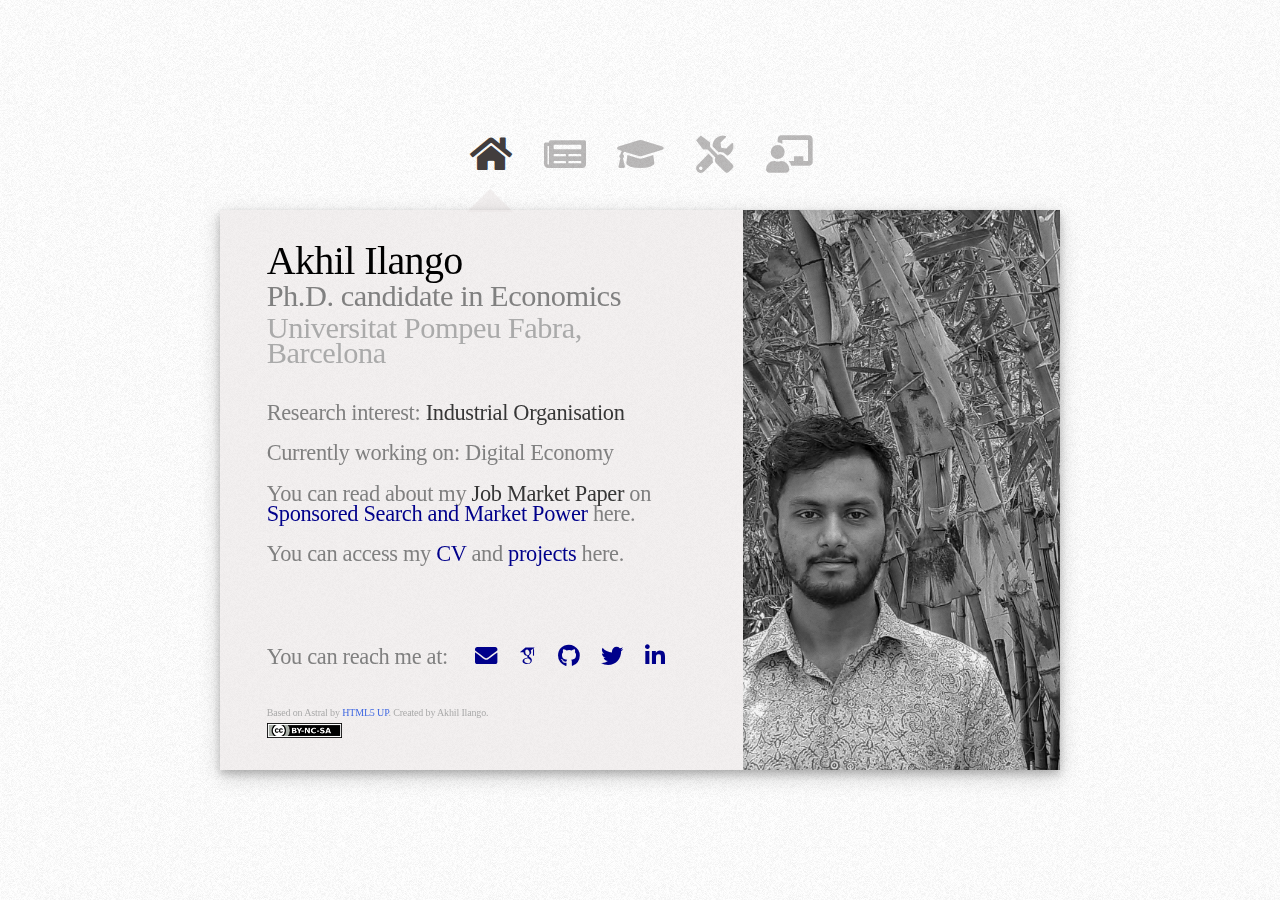
==== commit 1ca14928: "shadow" ====
--- a/akhililango.github.io-master/index.html
+++ b/akhililango.github.io-master/index.html
@@ -25,13 +25,13 @@
 
 				<!-- Nav -->
 					<nav id="nav">
-						<a href="#" class="fas fa-home" style="color:#808080;"><span>Home</span></a>
-						<a href="#jmp" class="fas fa-newspaper" style="color:#808080;"><span>JMP</span></a>
-						<a href="#cv" class="fas fa-graduation-cap" style="color:#808080;"><span>CV</span></a>
-						<a href="#wp" class="fas fa-tools" style="color:#808080;"><span>Projects</span></a>
+						<a href="#" class="fas fa-home" style="color:#423d3d;"><span>Home</span></a>
+						<a href="#jmp" class="fas fa-newspaper" style="color:#423d3d;"><span>JMP</span></a>
+						<a href="#cv" class="fas fa-graduation-cap" style="color:#423d3d;"><span>CV</span></a>
+						<a href="#wp" class="fas fa-tools" style="color:#423d3d;"><span>Projects</span></a>
 <!-- 						<a href="#code" class="fas fa-calculator" style="color:#808080;"><span>Code</span></a>
 						<a href="#data" class="fas fa-chart-line" style="color:#808080;"><span>Data</span></a> -->
-						<a href="#teaching" class="fas fa-chalkboard-teacher" style="color:#808080;"><span>Teaching</span></a>
+						<a href="#teaching" class="fas fa-chalkboard-teacher" style="color:#423d3d;"><span>Teaching</span></a>
 <!-- 						<a href="#blog" class="fas fa-globe" style="color:#808080;"><span>Other</span></a> -->
 						<!-- <a href="#contact" class="icon solid fa-envelope" style="color:#808080;"><span>Contact</span></a> -->
 					</nav>
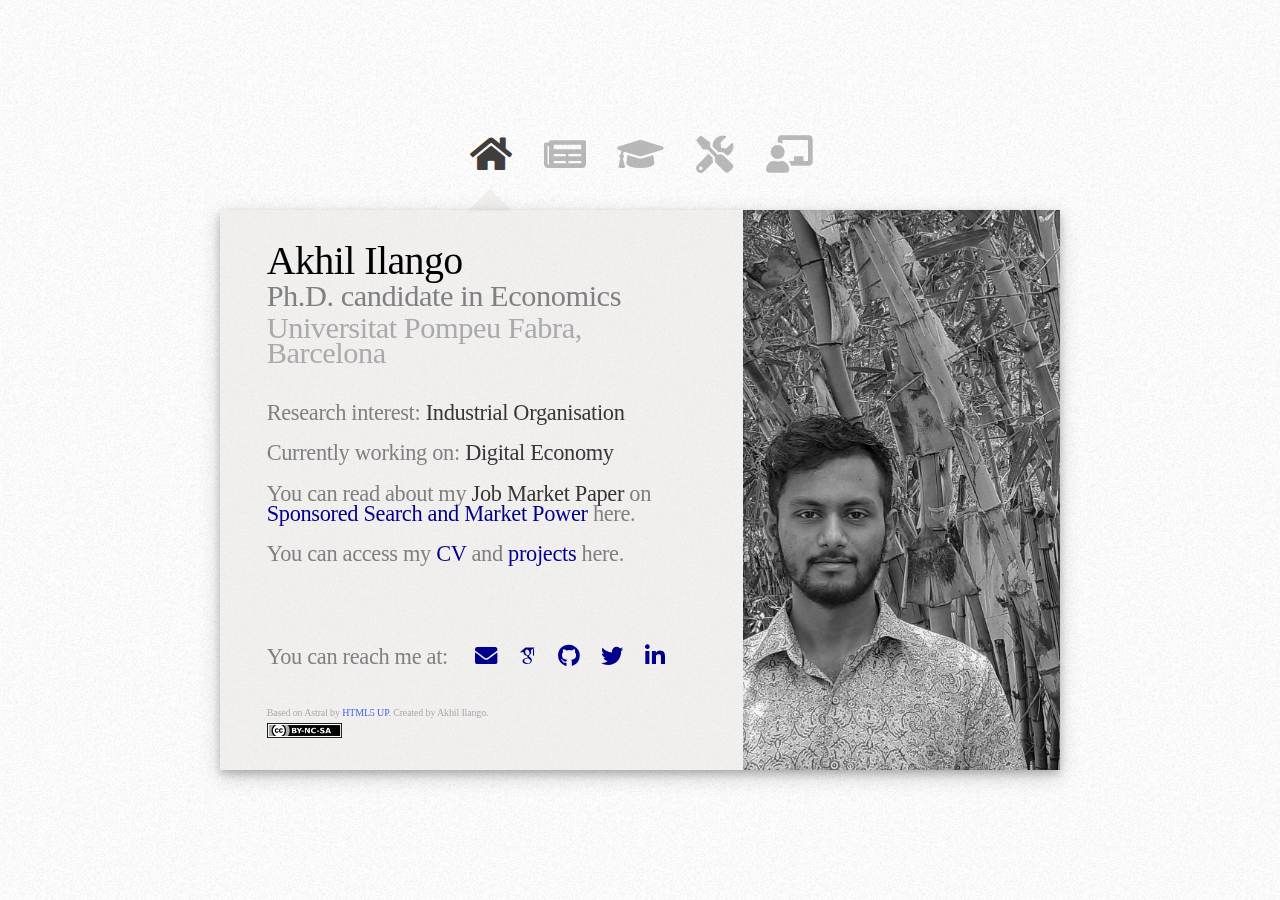
==== commit 4e776156: "button" ====
--- a/akhililango.github.io-master/index.html
+++ b/akhililango.github.io-master/index.html
@@ -42,7 +42,7 @@
 						<!-- Me -->
 							<article id="home" class="panel intro">
 								<header>
-									<p style="color:black; font-size: 2.5rem; line-height: 0.8em;   " >Akhil Ilango</p>
+									<p style="    color:black; font-size: 2.5rem; line-height: 0.8em ;    " >Akhil Ilango</p>
 									<p style="color: grey; font-size: 1.9rem; line-height: 0.8em;   ">Ph.D. candidate in Economics</p>
 									<p style=" font-size: 1.9rem; line-height: 0.8em;   ">Universitat Pompeu Fabra, Barcelona</p>
 									<br />
@@ -51,7 +51,7 @@
 <!-- 										<br /><br> -->
 										Research interest: <b>Industrial Organisation</b><!-- , <b>Development</b> -->
 										<br /><br>
-										Currently working on: Digital Economy<!--, Misallocation -->
+										Currently working on: <b> Digital Economy</b><!--, Misallocation -->
 										<br /><br>
 <!-- 										I am on the <b>Job Market</b> during the <b>2022-23</b> academic year. -->
 <!-- 										<br style="line-height: 15px" />Available for interviews at the (Virtual) EEA and AEA <b>Job Market</b> meetings, <b>2022-23</b>.   -->
@@ -108,7 +108,7 @@
 									<p>
 										<span style="font-size: 24px;"><b>Job Market Paper</b></span><br style="line-height: 30px" /><br>
 										<span style="font-size: 20px;">
-											<a style=" text-indent: 0px;" href="pages/projects/SponsoredSearch/SponsoredSearchMarketPower_Akhil-Ilango.pdf" target="_blank"><span class="nowrap"><span class="fa fa-file-pdf-o"></span> Draft</span></a>&emsp;
+										<button class = "button btn1" type="button" style=" border-radius:  4rem;">	<a style="  font-size:large; color: rgb(245, 245, 255); text-indent: 0px;" href="pages/projects/SponsoredSearch/SponsoredSearchMarketPower_Akhil-Ilango.pdf" target="_blank"><span class="nowrap"><span class="fa fa-file-pdf-o"></span> Draft</span></a>&emsp;</button>
 <!-- 											<a style=" text-indent: 0px;" href="https://papers.ssrn.com/sol3/papers.cfm?abstract_id=3992851" target="_blank"><span class="nowrap"><span class="fa fa-file-pdf-o"></span> <span class="ai ai-ssrn ai-lg"></span></span></a>&emsp;
 											<a  style=" text-indent: 0px;"href="pages/error404.html" target="_blank"><span class="nowrap"><span class="fa fa-file-pdf-o"></span> Slides</span></a>&emsp;
 											<a style=" text-indent: 0px;" href="https://akhililango.github.io/#code"><span class="nowrap"><span class="fa fa-code"></span> Code</span></a>&emsp;
--- a/akhililango.github.io-master/assets/css/main.css
+++ b/akhililango.github.io-master/assets/css/main.css
@@ -1679,6 +1679,14 @@
 			}
 
 /* Button */
+
+.btn1:hover {
+	opacity: 1;
+	background-color:rgb(96, 98, 100);
+	border-radius:  4rem;
+	
+
+}
 
 	input[type="button"],
 	input[type="submit"],
